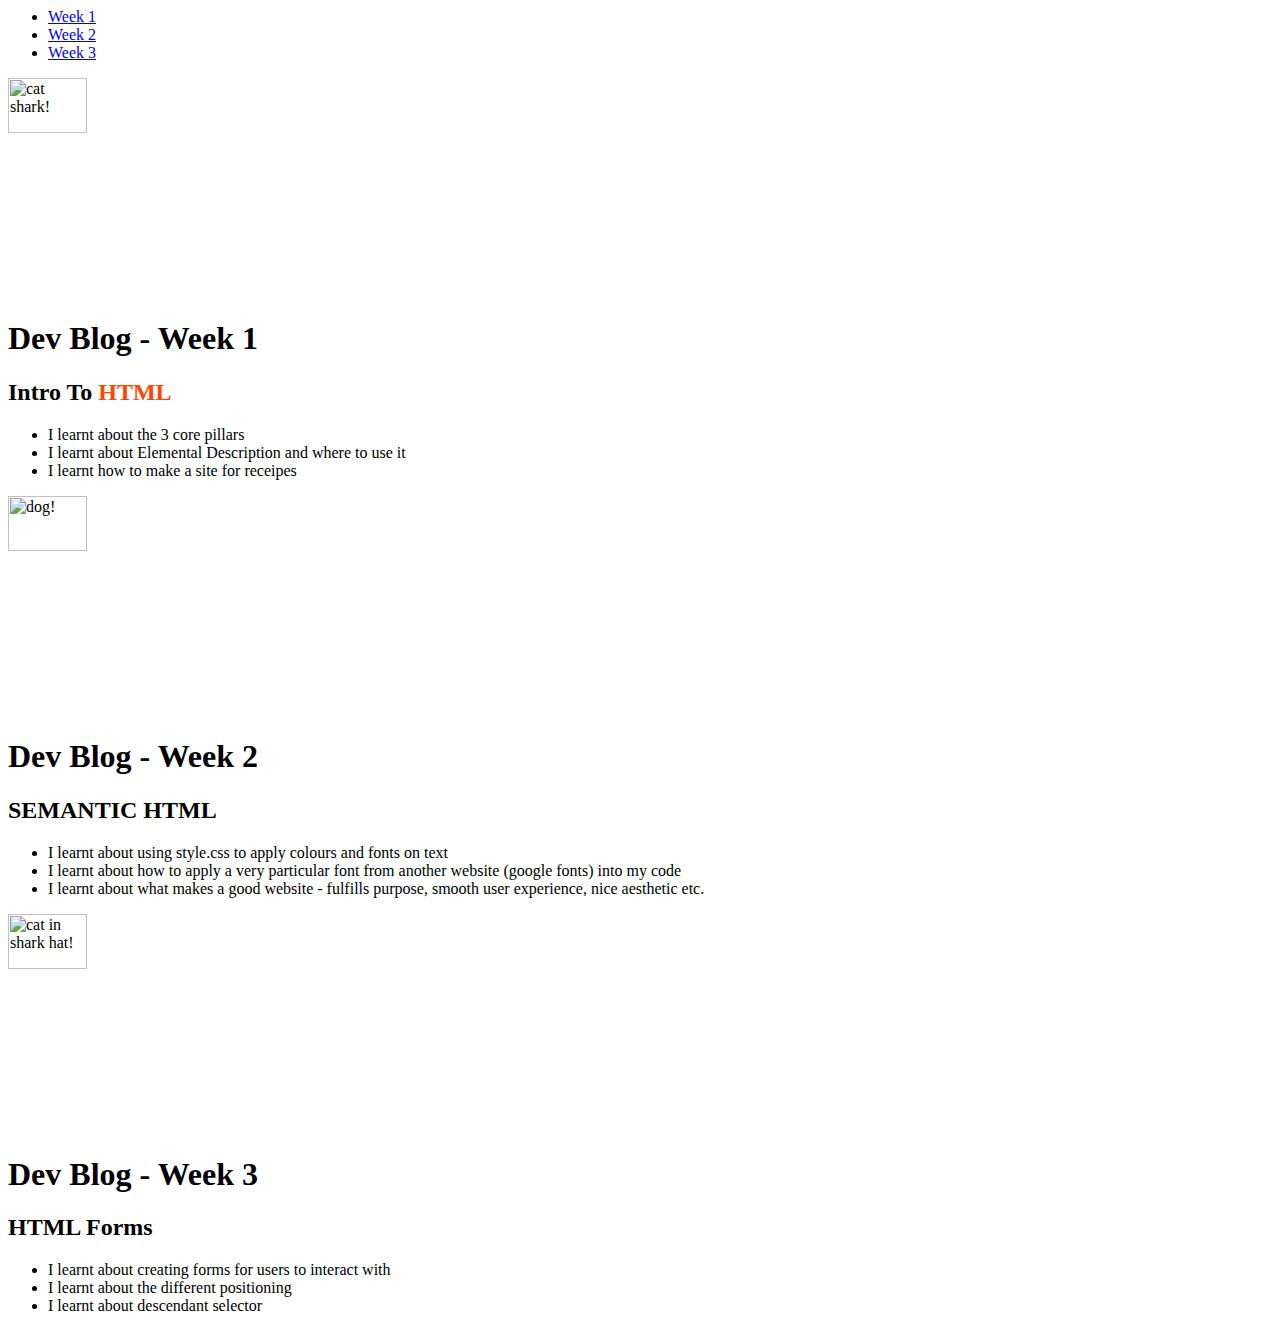
==== web-dev-blog.html @ b7060fbb "continued web dev blog" ====
<html>
    <head>
        <title>Web Dev Blog</title>
        <link rel="stylesheet"
href="style.css" type="text/css">
    </head>
    <body>
        <nav>
            <ul>
                <li><a href="#">Week 1</a></li>
                <li><a href="#">Week 2</a></li>
                <li><a href="#">Week 3</a></li>
            </ul>
        </nav>
        <img alt="cat shark!" width="25%" src="cat.jpg">
        <p></p>
        <h1>Dev Blog - Week 1</h1>
        <h2>Intro To <font color="orangered">HTML</font></font></h2>
            <ul>
                <li>I learnt about the 3 core pillars</li>
                <li>I learnt about Elemental Description and where to use it</li>
                <li>I learnt how to make a site for receipes</li>
            </ul>
            <img alt="dog!" width="25%" src="dog.jpg"
        <p></p>
        <h1>Dev Blog - Week 2</h1>
        <h2>SEMANTIC HTML</h2>
            <ul>
                <li>I learnt about using style.css to apply colours and fonts on text</li>
                <li>I learnt about how to apply a very particular font from another website (google fonts) into my code</li>
                <li>I learnt about what makes a good website - fulfills purpose, smooth user experience, nice aesthetic etc.</li>
            </ul>
            <img alt="cat in shark hat!" width="25%" src="sharky.jpg"
        <p></p>
        <h1>Dev Blog - Week 3</h1>
        <h2>HTML Forms</h2>
            <ul>
                <li>I learnt about creating forms for users to interact with</li>
                <li>I learnt about the different positioning</li>
                <li>I learnt about descendant selector </li>
            </ul>
        </body>
</html>
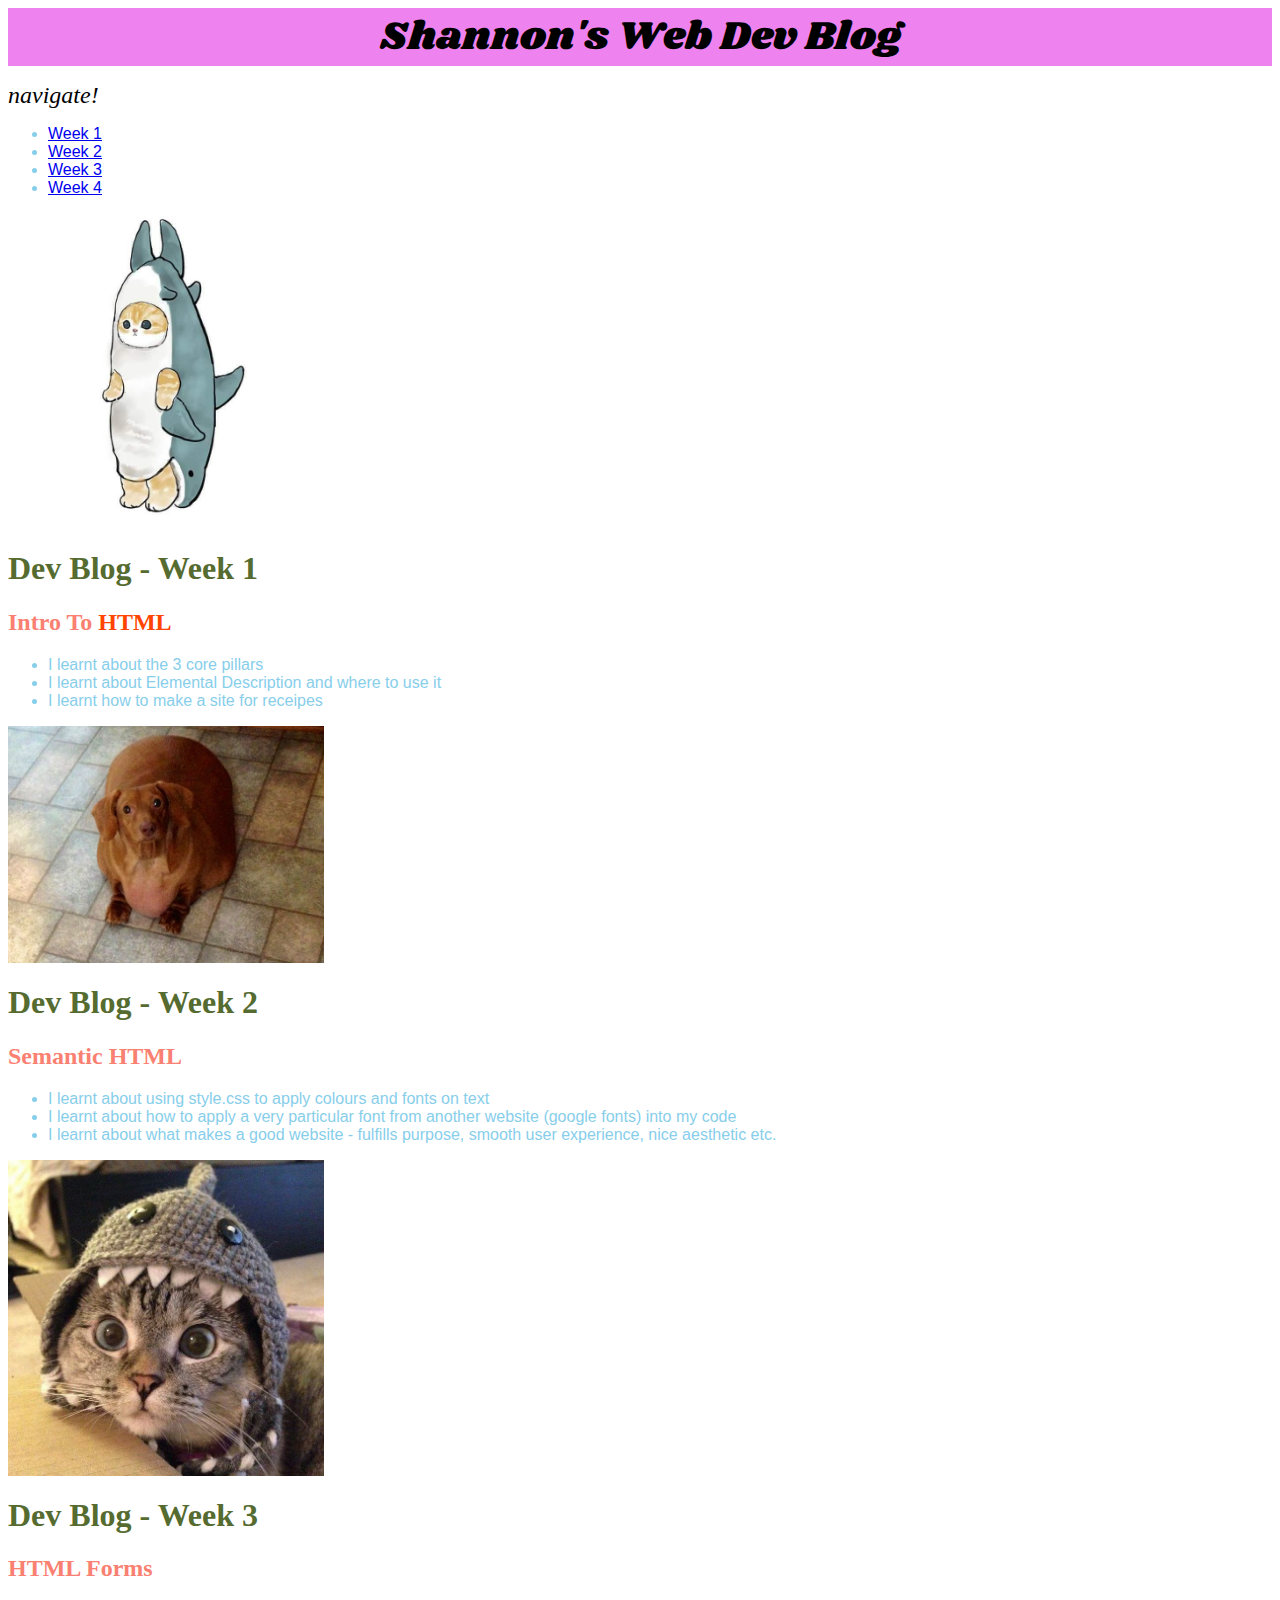
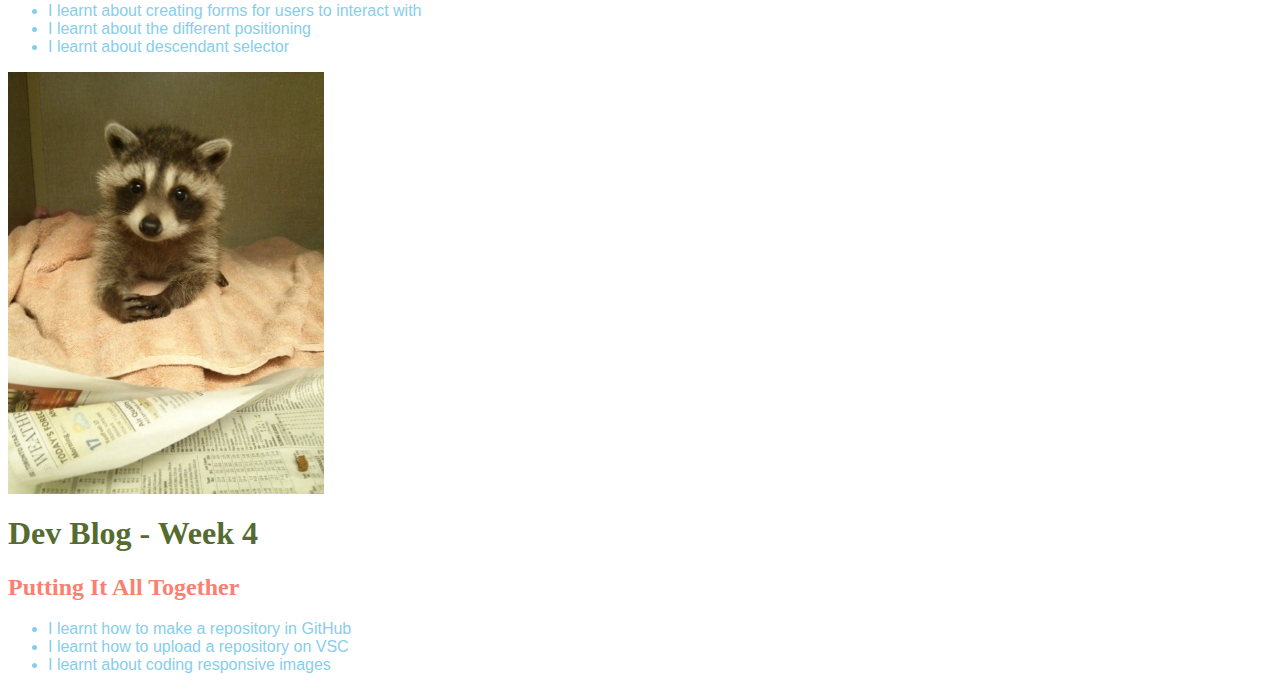
==== commit 7c59e0da: "week 4 update" ====
--- a/web-dev-blog.html
+++ b/web-dev-blog.html
@@ -1,20 +1,27 @@
 <html>
     <head>
+        <style>
+            @import url('https://fonts.googleapis.com/css2?family=Shrikhand&display=swap');
+        </style>            
         <title>Web Dev Blog</title>
         <link rel="stylesheet"
 href="style.css" type="text/css">
+        <header>Shannon's Web Dev Blog</header>
     </head>
+    <p></p>
     <body>
         <nav>
+            <font size="5%"><i>navigate!</i></font>
             <ul>
-                <li><a href="#">Week 1</a></li>
-                <li><a href="#">Week 2</a></li>
-                <li><a href="#">Week 3</a></li>
+                <li><a href="#1">Week 1</a></li>
+                <li><a href="#2">Week 2</a></li>
+                <li><a href="#3">Week 3</a></li>
+                <li><a href="#4">Week 4</a></li>
             </ul>
         </nav>
         <img alt="cat shark!" width="25%" src="cat.jpg">
         <p></p>
-        <h1>Dev Blog - Week 1</h1>
+        <h1 id="1">Dev Blog - Week 1</h1>
         <h2>Intro To <font color="orangered">HTML</font></font></h2>
             <ul>
                 <li>I learnt about the 3 core pillars</li>
@@ -23,8 +30,8 @@
             </ul>
             <img alt="dog!" width="25%" src="dog.jpg"
         <p></p>
-        <h1>Dev Blog - Week 2</h1>
-        <h2>SEMANTIC HTML</h2>
+        <h1 id="2">Dev Blog - Week 2</h1>
+        <h2>Semantic HTML</h2>
             <ul>
                 <li>I learnt about using style.css to apply colours and fonts on text</li>
                 <li>I learnt about how to apply a very particular font from another website (google fonts) into my code</li>
@@ -32,12 +39,23 @@
             </ul>
             <img alt="cat in shark hat!" width="25%" src="sharky.jpg"
         <p></p>
-        <h1>Dev Blog - Week 3</h1>
+        <h1 id="3">Dev Blog - Week 3</h1>
         <h2>HTML Forms</h2>
             <ul>
                 <li>I learnt about creating forms for users to interact with</li>
                 <li>I learnt about the different positioning</li>
                 <li>I learnt about descendant selector </li>
             </ul>
+            <img alt="racoon" width="25%" src="racoon.jpg"
+        <p></p>
+        <h1 id="4">Dev Blog - Week 4</h1>
+        <h2>Putting It All Together</h2>
+            <ul>
+                <li>I learnt how to make a repository in GitHub</li>
+                <li>I learnt how to upload a repository on VSC</li>
+                <li>I learnt about coding responsive images</li>
+            </ul>
+        
+
         </body>
 </html>--- a/style.css
+++ b/style.css
@@ -0,0 +1,22 @@
+header{
+    background: violet;
+    font-family: 'Shrikhand', serif;
+    font-size: 250%;
+    text-align: center;
+
+}
+h1{
+    color:darkolivegreen;
+    font-family: 'Abril Fatface', serif;
+}
+h3{
+    color:black;
+}
+h2{
+    color:salmon;
+    font-family: 'Playfair Display', serif;
+}
+ul{
+    color:skyblue;
+    font-family: 'Work Sans', sans-serif;
+}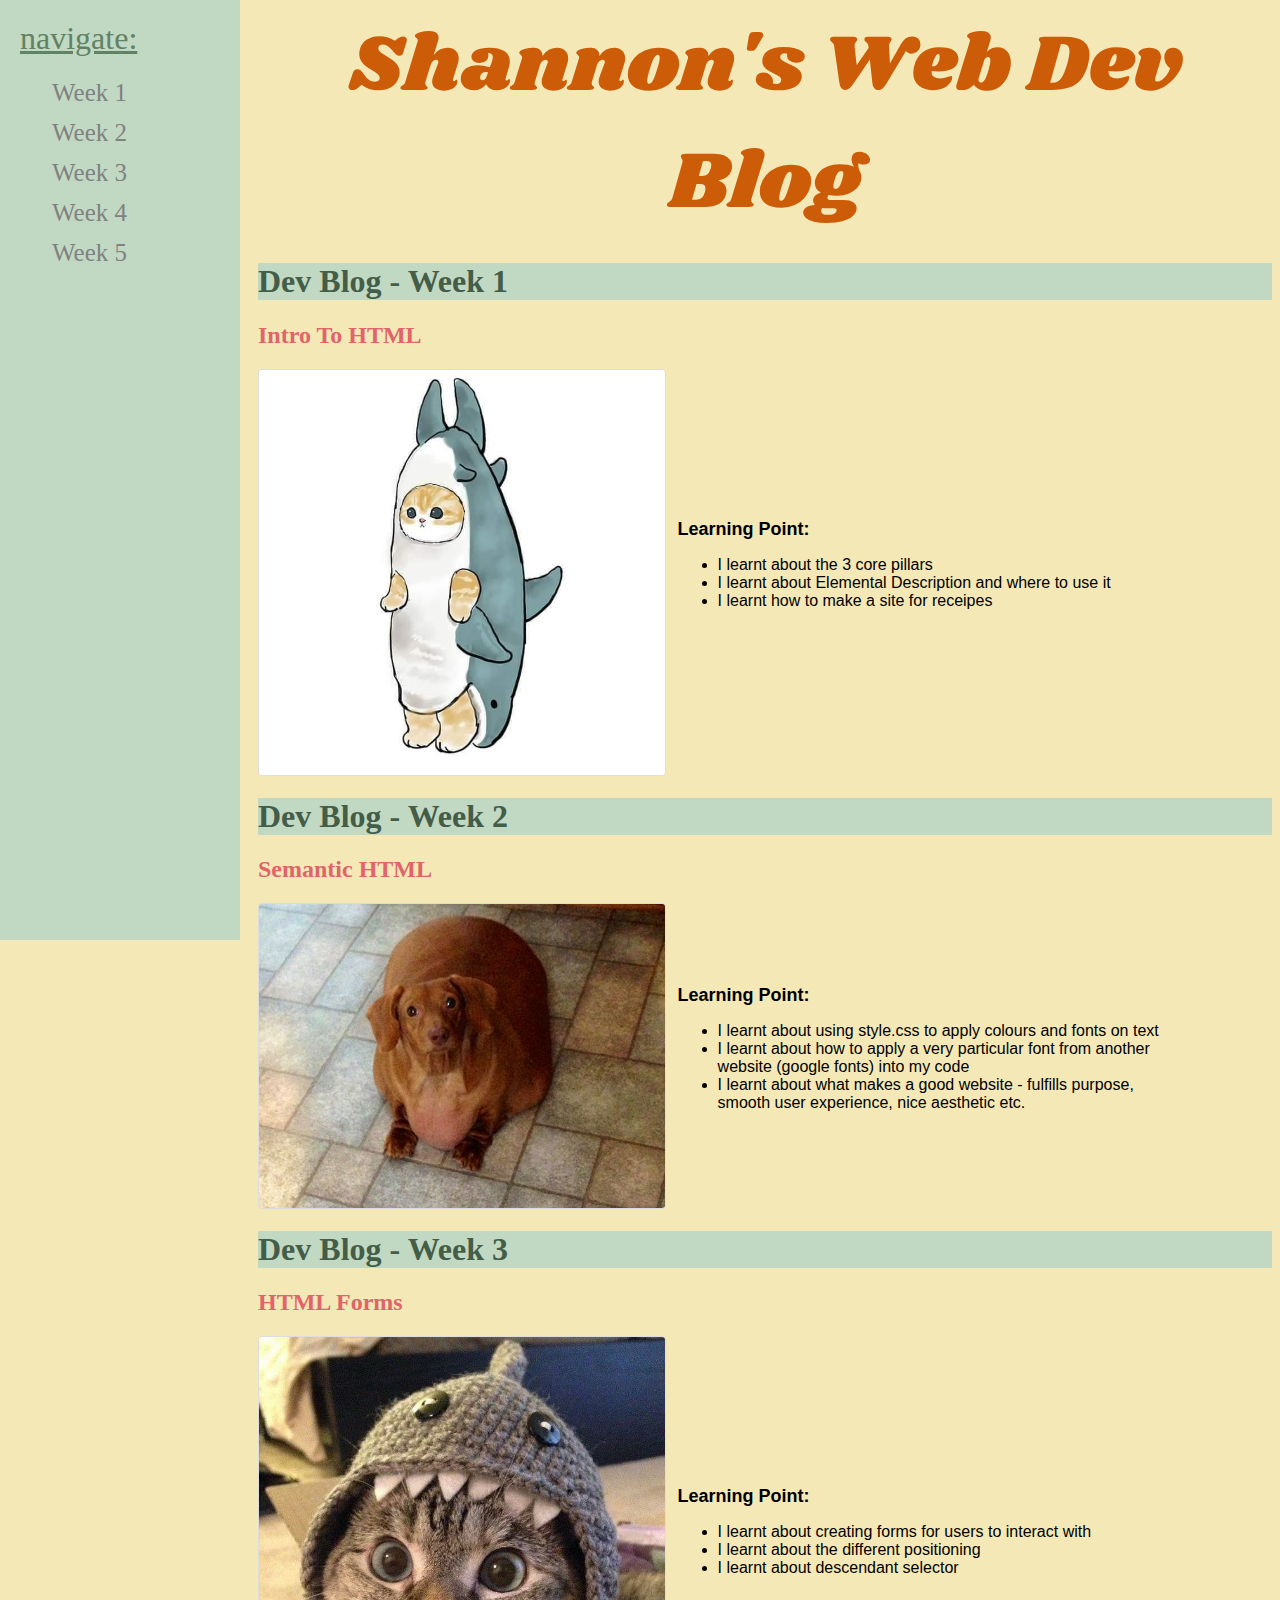
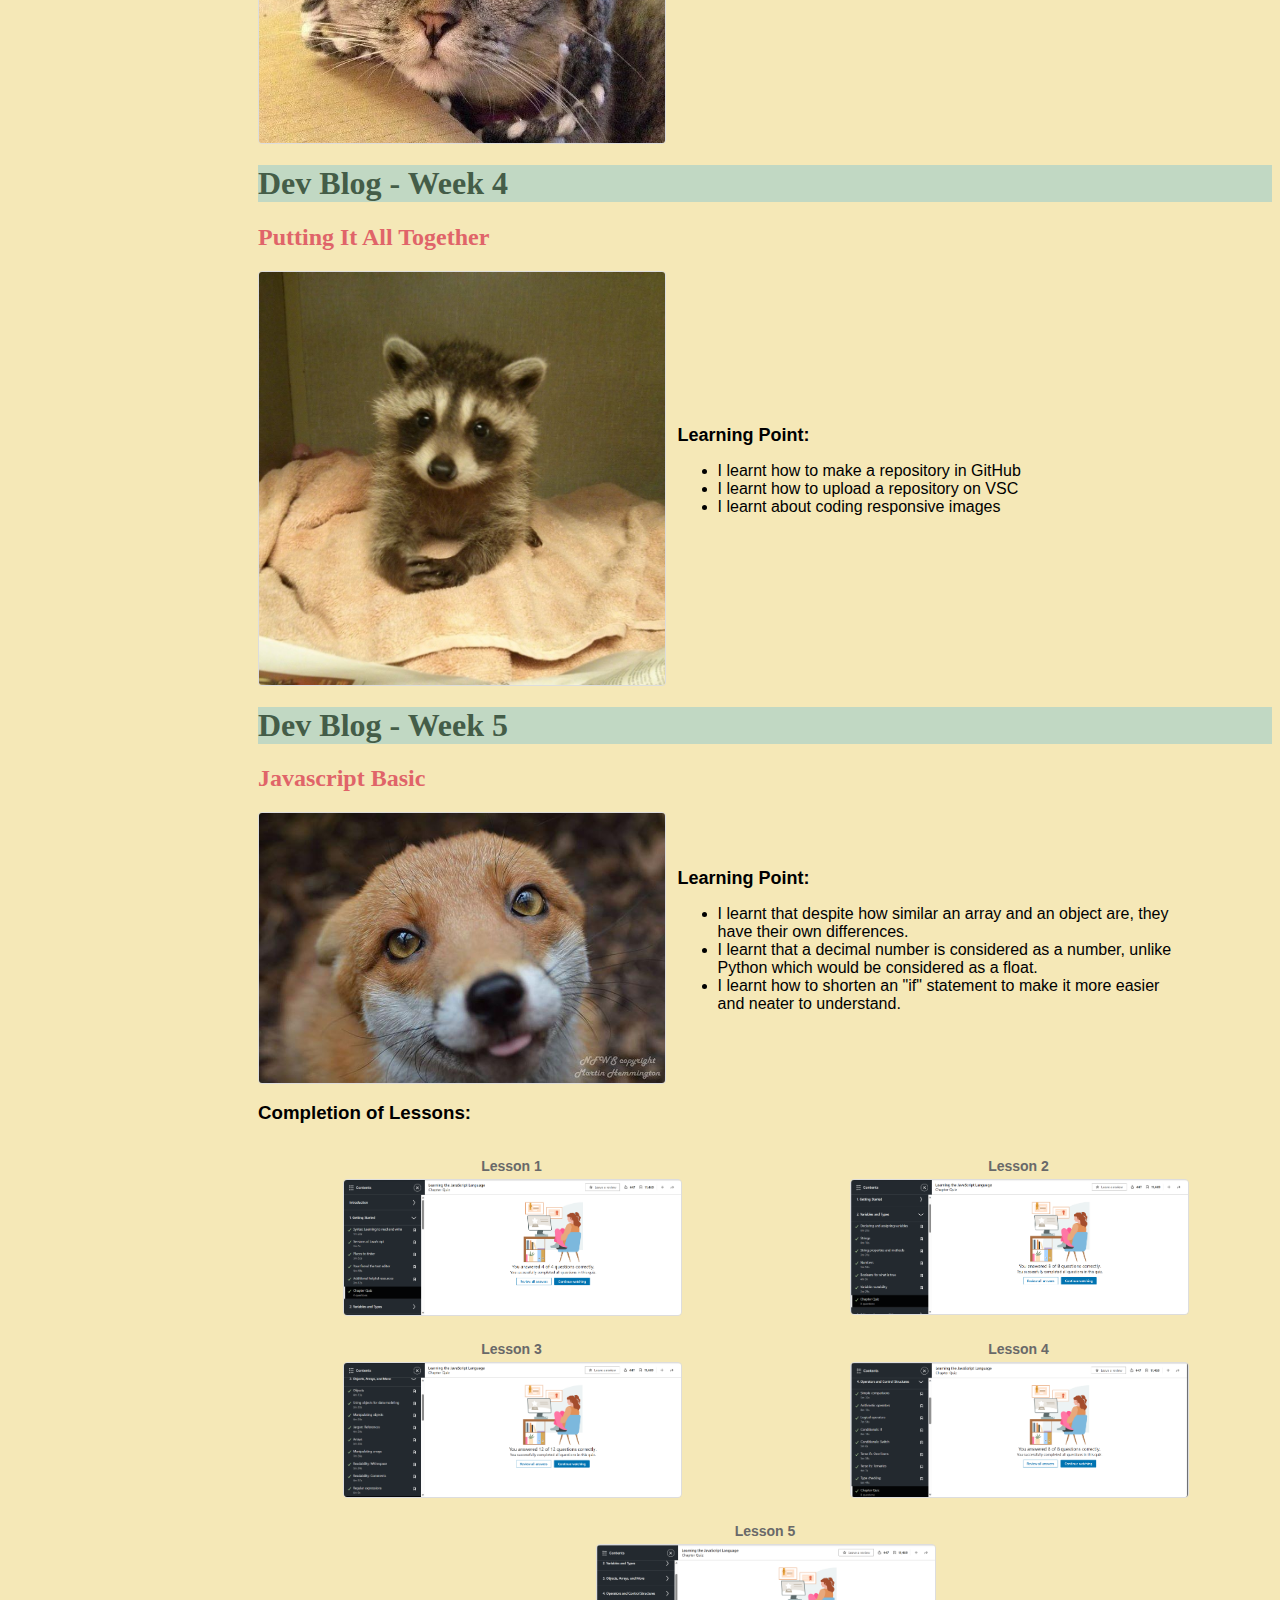
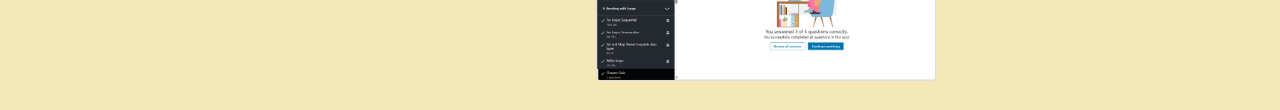
==== commit b6dd5587: "Week 5 Update" ====
--- a/web-dev-blog.html
+++ b/web-dev-blog.html
@@ -6,56 +6,129 @@
         <title>Web Dev Blog</title>
         <link rel="stylesheet"
 href="style.css" type="text/css">
-        <header>Shannon's Web Dev Blog</header>
+        
     </head>
-    <p></p>
+    <p></p> 
     <body>
-        <nav>
-            <font size="5%"><i>navigate!</i></font>
-            <ul>
-                <li><a href="#1">Week 1</a></li>
-                <li><a href="#2">Week 2</a></li>
-                <li><a href="#3">Week 3</a></li>
-                <li><a href="#4">Week 4</a></li>
-            </ul>
+        <nav class="sidenav">
+            <font size="6px" color="#618264"><u>navigate:</u></font>
+            <p></p>
+                <a href="#1">Week 1</a>
+                <a href="#2">Week 2</a>
+                <a href="#3">Week 3</a>
+                <a href="#4">Week 4</a>
+                <a href="#5">Week 5</a>
         </nav>
-        <img alt="cat shark!" width="25%" src="cat.jpg">
-        <p></p>
-        <h1 id="1">Dev Blog - Week 1</h1>
-        <h2>Intro To <font color="orangered">HTML</font></font></h2>
-            <ul>
-                <li>I learnt about the 3 core pillars</li>
-                <li>I learnt about Elemental Description and where to use it</li>
-                <li>I learnt how to make a site for receipes</li>
-            </ul>
-            <img alt="dog!" width="25%" src="dog.jpg"
-        <p></p>
-        <h1 id="2">Dev Blog - Week 2</h1>
-        <h2>Semantic HTML</h2>
-            <ul>
-                <li>I learnt about using style.css to apply colours and fonts on text</li>
-                <li>I learnt about how to apply a very particular font from another website (google fonts) into my code</li>
-                <li>I learnt about what makes a good website - fulfills purpose, smooth user experience, nice aesthetic etc.</li>
-            </ul>
-            <img alt="cat in shark hat!" width="25%" src="sharky.jpg"
-        <p></p>
-        <h1 id="3">Dev Blog - Week 3</h1>
-        <h2>HTML Forms</h2>
-            <ul>
-                <li>I learnt about creating forms for users to interact with</li>
-                <li>I learnt about the different positioning</li>
-                <li>I learnt about descendant selector </li>
-            </ul>
-            <img alt="racoon" width="25%" src="racoon.jpg"
-        <p></p>
-        <h1 id="4">Dev Blog - Week 4</h1>
-        <h2>Putting It All Together</h2>
-            <ul>
-                <li>I learnt how to make a repository in GitHub</li>
-                <li>I learnt how to upload a repository on VSC</li>
-                <li>I learnt about coding responsive images</li>
-            </ul>
-        
+        <div class="main">
+            <header>Shannon's Web Dev Blog</header>
+            
+            <p></p>
+            <div id="1">
+                <h1>Dev Blog - Week 1</h1>
+                <h2>Intro To HTML</h2>
+                <div class="container">
+                    <img alt="cat shark!" width="25%" src="cat.jpg">
+                    <div class="content">
+                        <label><font size="4px"><b>Learning Point:</b></font></label>
+                        <ul>
+                            <li>I learnt about the 3 core pillars</li>
+                            <li>I learnt about Elemental Description and where to use it</li>
+                            <li>I learnt how to make a site for receipes</li>
+                        </ul>
+                    </div>
+                </div>
+            </div>
+                
+            <p></p>
+            <div id="2">
+                <h1>Dev Blog - Week 2</h1>
+                <h2>Semantic HTML</h2>
+                <div class="container">
+                    <img alt="dog!" width="25%" src="dog.jpg">
+                    <div class="content">
+                        <label><font size="4px"><b>Learning Point:</b></font></label>
+                        <ul>
+                            <li>I learnt about using style.css to apply colours and fonts on text</li>
+                            <li>I learnt about how to apply a very particular font from another website (google fonts) into my code</li>
+                            <li>I learnt about what makes a good website - fulfills purpose, smooth user experience, nice aesthetic etc.</li>
+                        </ul>
+                    </div>
+                </div>
+            </div>
+                
+            <p></p>
+            <div id="3">
+                <h1 >Dev Blog - Week 3</h1>
+                <h2>HTML Forms</h2>
+                <div class="container">
+                    <img alt="cat in shark hat!" width="25%" src="sharky.jpg">
+                    <div class="content">
+                        <label><font size="4px"><b>Learning Point:</b></font></label>
+                        <ul>
+                            <li>I learnt about creating forms for users to interact with</li>
+                            <li>I learnt about the different positioning</li>
+                            <li>I learnt about descendant selector </li>
+                        </ul>
+                    </div>
+                </div>
+            </div>
+               
+            <p></p> 
+            <div id="4">
+                <h1 >Dev Blog - Week 4</h1>
+                <h2>Putting It All Together</h2> 
+                <div class="container">
+                    <img alt="racoon" width="25%" src="racoon.jpg">
+                    <div class="content">
+                        <label><font size="4px"><b>Learning Point:</b></font></label>
+                        <ul>
+                            <li>I learnt how to make a repository in GitHub</li>
+                            <li>I learnt how to upload a repository on VSC</li>
+                            <li>I learnt about coding responsive images</li>
+                        </ul>
+                    </div>
+                </div>
+            </div>
 
-        </body>
+            <p></p>
+            <div id="5">
+                <h1 >Dev Blog - Week 5</h1>
+                <h2>Javascript Basic</h2>
+                <div class="container">
+                    <img alt="fox" width="25%" src="fox.jpg">
+                    <div class="content">
+                        <label><font size="4px"><b>Learning Point:</b></font></label>
+                        <ul>
+                            <li>I learnt that despite how similar an array and an object are, they have their own differences.</li>
+                            <li>I learnt that a decimal number is considered as a number, unlike Python which would be considered as a float.</li>
+                            <li>I learnt how to shorten an "if" statement to make it more easier and neater to understand.</li>
+                        </ul>
+                    </div>  
+                </div>  
+                <h3>Completion of Lessons:<h3>
+                <div class="checkpt">
+                    <div class="lesson">
+                        <h4>Lesson 1</h4>
+                        <img alt="lesson 1" width="40%" src="java_l1.jpg">
+                    </div>
+                    <div class="lesson">
+                        <h4>Lesson 2</h4>
+                        <img alt="lesson 2" width="40%" src="java_l2.jpg">
+                    </div>
+                    <div class="lesson">
+                        <h4>Lesson 3</h4>
+                        <img alt="lesson 3" width="40%" src="java_l3.jpg">
+                    </div>
+                    <div class="lesson">
+                        <h4>Lesson 4</h4>
+                        <img alt="lesson 4" width="40%" src="java_l4.jpg">
+                    </div>
+                    <div class="lesson">
+                        <h4>Lesson 5</h4>
+                        <img alt="lesson 5" width="40%" src="java_l5.jpg">
+                    </div>
+                </div>   
+            </div>
+        </div>
+    </body>
 </html>--- a/style.css
+++ b/style.css
@@ -1,22 +1,119 @@
 header{
-    background: violet;
+    color: #CD5C08;
     font-family: 'Shrikhand', serif;
-    font-size: 250%;
+    font-size: 80px;
     text-align: center;
+}
 
-}
 h1{
-    color:darkolivegreen;
+    color:#445D48;
+    background-color: #C1D8C3;
     font-family: 'Abril Fatface', serif;
 }
+
 h3{
     color:black;
+    font-family: 'Work Sans', sans-serif;
 }
+
 h2{
-    color:salmon;
+    color:#E06469;
     font-family: 'Playfair Display', serif;
 }
+
 ul{
-    color:skyblue;
+    color:black;
     font-family: 'Work Sans', sans-serif;
+}
+
+label{
+    font-family: 'Work Sans', sans-serif;
+}
+
+html{
+    background-color: #F5E8B7;
+}
+
+.sidenav {
+    height: 100%;
+    width: 200px;
+    position: fixed;
+    z-index: 1;
+    top: 0;
+    left: 0;
+    background-color: #C1D8C3;
+    overflow-x: hidden;
+    padding: 20px;
+    align-items: center;
+}
+
+.sidenav a {
+    padding: 6px 6px 6px 32px;
+    text-decoration: none;
+    font-size: 25px;
+    color: #818181;
+    display: block;
+}
+  
+.sidenav a:hover {
+    color: #6A9C89;
+}
+  
+.main {
+    margin-left: 250px; /* Same as the width of the sidenav */
+}
+  
+@media screen and (max-height: 450px) {
+    .sidenav {padding-top: 15px;}
+    .sidenav a {font-size: 18px;}
+    .content{flex: 1 80%;}
+}
+
+.content-container {
+    display: flex;
+    flex-wrap: wrap;
+    justify-content: flex-start;
+    align-items: flex-start;
+}
+
+.container {
+    display: flex;
+    width: 100%;
+}
+
+img {
+    width: 40%;
+    border: 1px solid #ddd;
+    border-radius: 4px;
+}
+
+.content {
+    flex-basis: 50%; /* Adjust as needed */
+    padding: 2px;
+    margin-left: 10px;
+    align-self: center;
+}
+
+.checkpt {
+    display: flex;
+    flex-wrap: wrap;
+    justify-content: space-around;
+    flex-direction: row;
+}
+
+.lesson {
+    text-align: center;
+    flex: 0 0 33.33%;
+    margin: 10px; 
+}
+
+.lesson img{
+    width: 100%;
+}
+
+h4 {
+    margin-top: 5px;
+    margin-bottom: 5px;
+    font-size: 14px;
+    color: dimgrey;
 }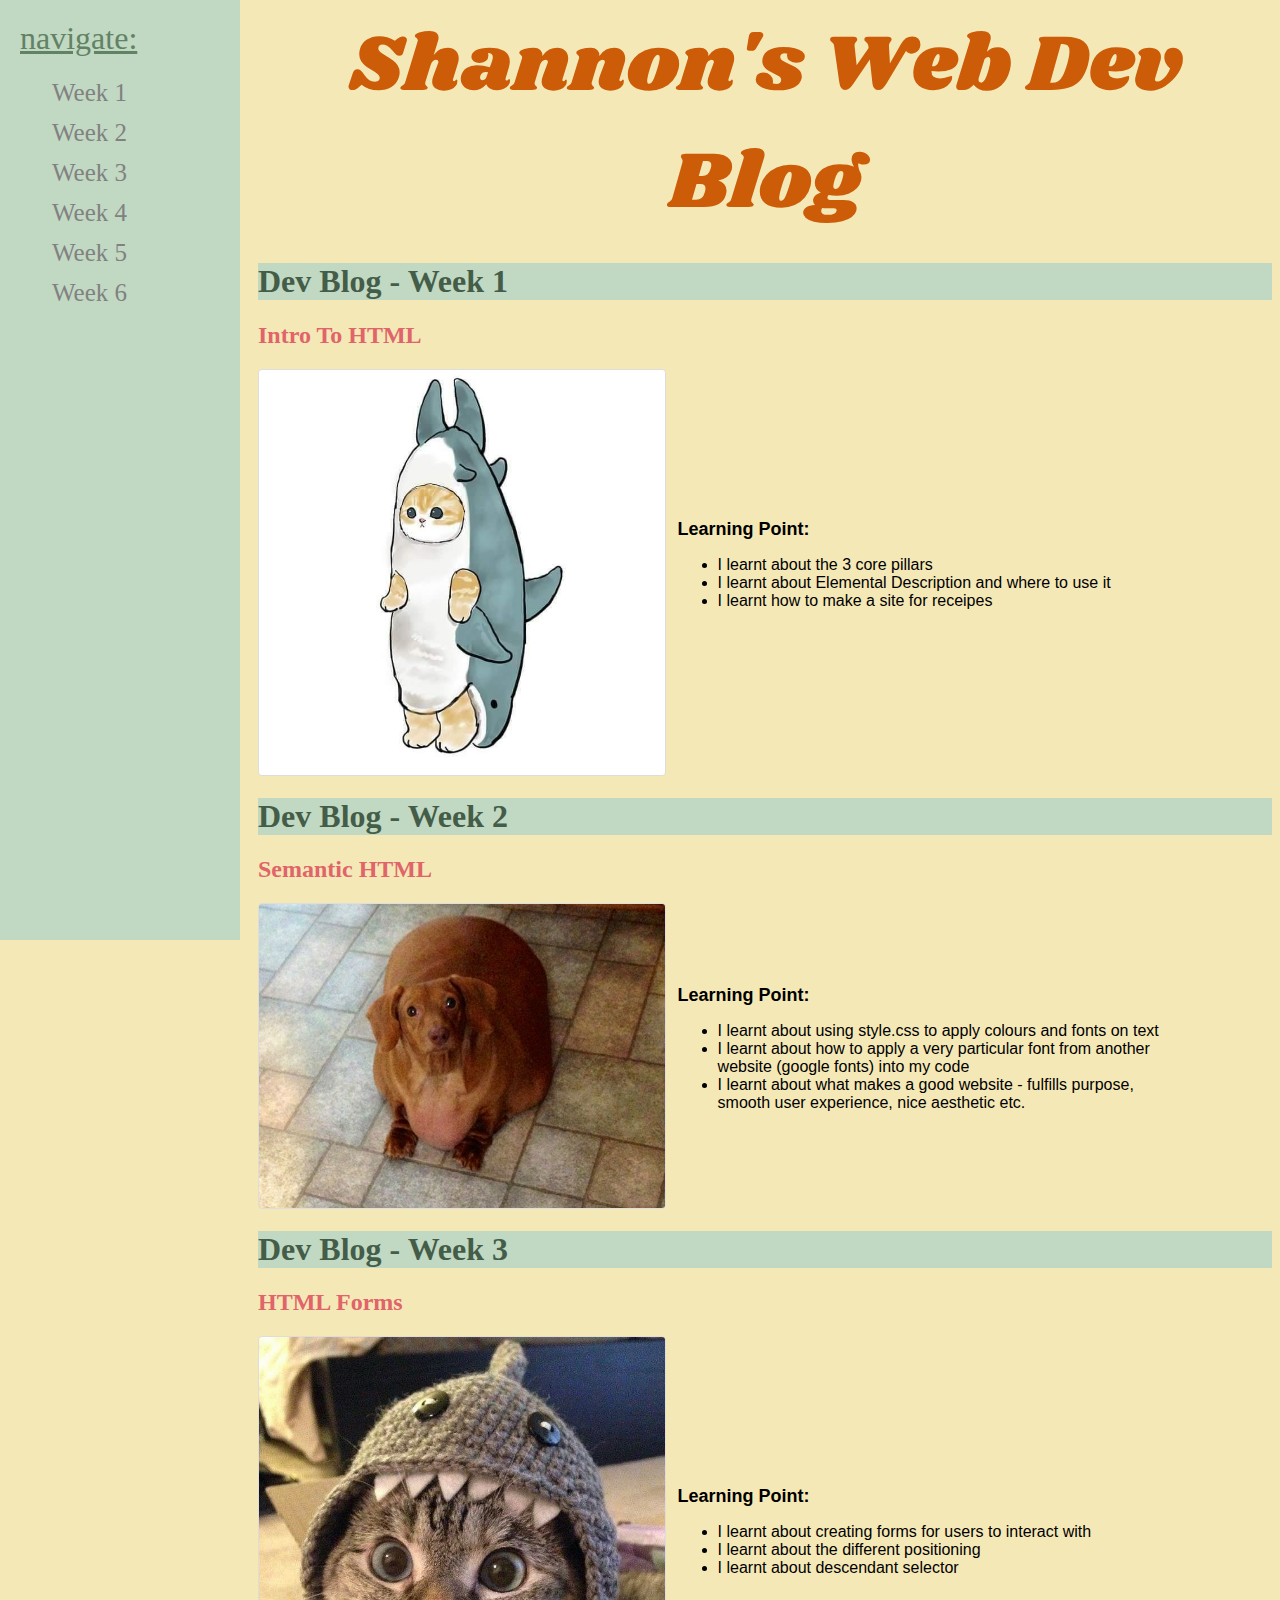
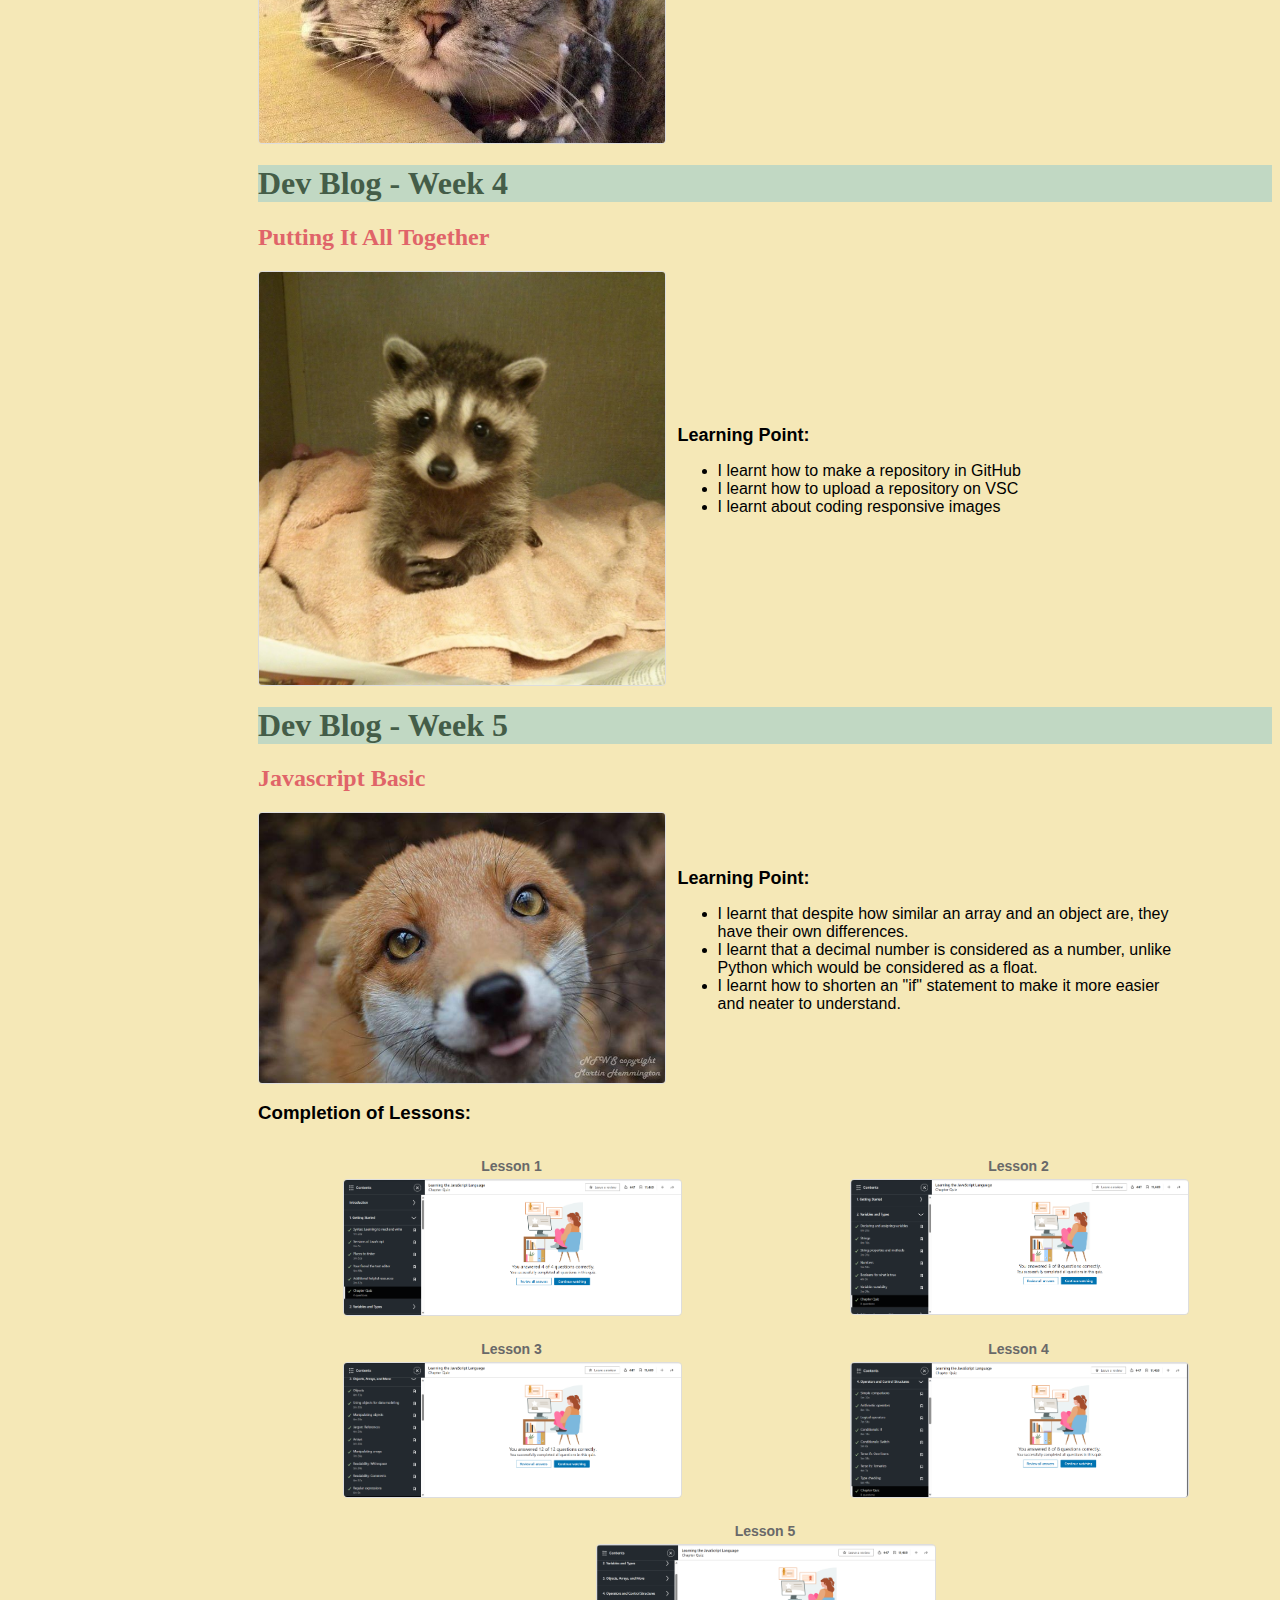
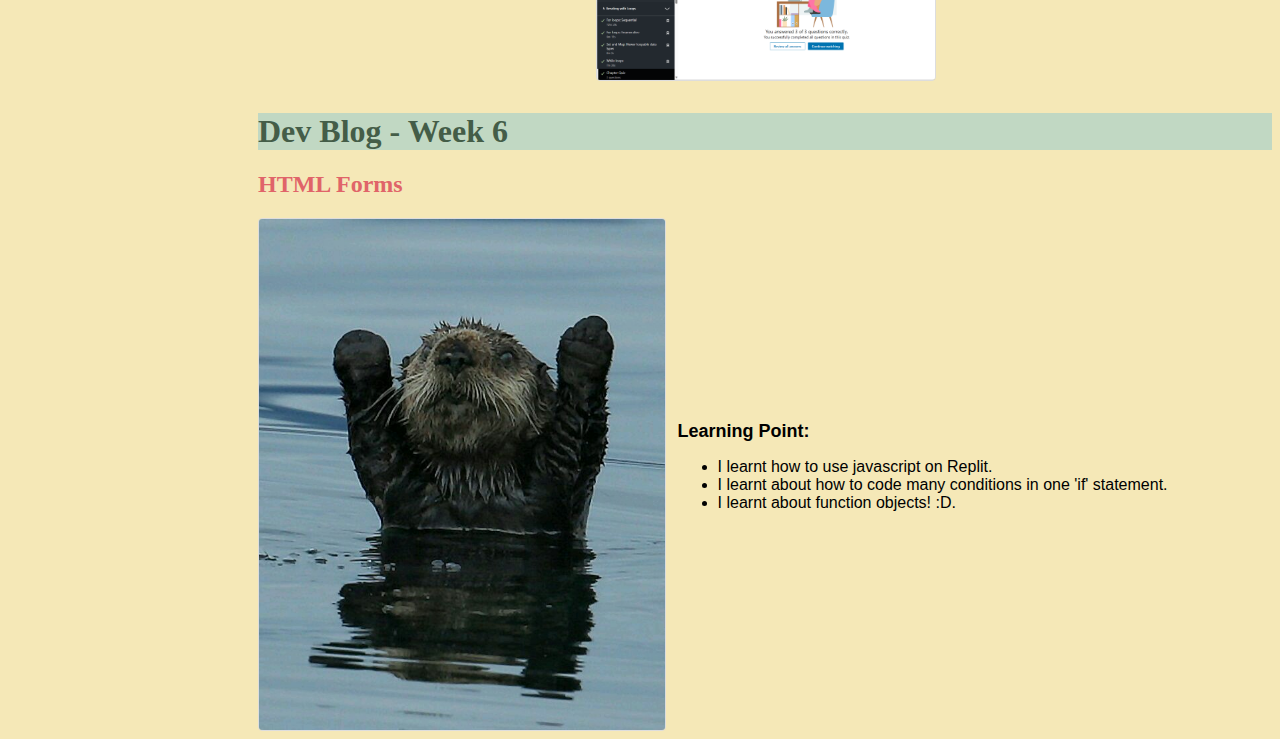
==== commit 33eb4737: "wk 06 update" ====
--- a/web-dev-blog.html
+++ b/web-dev-blog.html
@@ -18,6 +18,7 @@
                 <a href="#3">Week 3</a>
                 <a href="#4">Week 4</a>
                 <a href="#5">Week 5</a>
+                <a href="#6">Week 6</a>
         </nav>
         <div class="main">
             <header>Shannon's Web Dev Blog</header>
@@ -127,8 +128,24 @@
                         <h4>Lesson 5</h4>
                         <img alt="lesson 5" width="40%" src="java_l5.jpg">
                     </div>
-                </div>   
+                </div> 
             </div>
+                <p></p>
+            <div id="6">
+                <h1 >Dev Blog - Week 6</h1>
+                <h2>HTML Forms</h2>
+                <div class="container">
+                    <img alt="otter!" width="25%" src="otter.jpg">
+                    <div class="content">
+                        <label><font size="4px"><b>Learning Point:</b></font></label>
+                        <ul>
+                            <li>I learnt how to use javascript on Replit.</li>
+                            <li>I learnt about how to code many conditions in one 'if' statement.</li>
+                            <li>I learnt about function objects! :D. </li>
+                        </ul>
+                    </div>
+                </div>
+            </div>  
         </div>
     </body>
 </html>--- a/style.css
+++ b/style.css
@@ -60,7 +60,7 @@
 }
   
 .main {
-    margin-left: 250px; /* Same as the width of the sidenav */
+    margin-left: 250px; 
 }
   
 @media screen and (max-height: 450px) {
@@ -88,7 +88,7 @@
 }
 
 .content {
-    flex-basis: 50%; /* Adjust as needed */
+    flex-basis: 50%; 
     padding: 2px;
     margin-left: 10px;
     align-self: center;
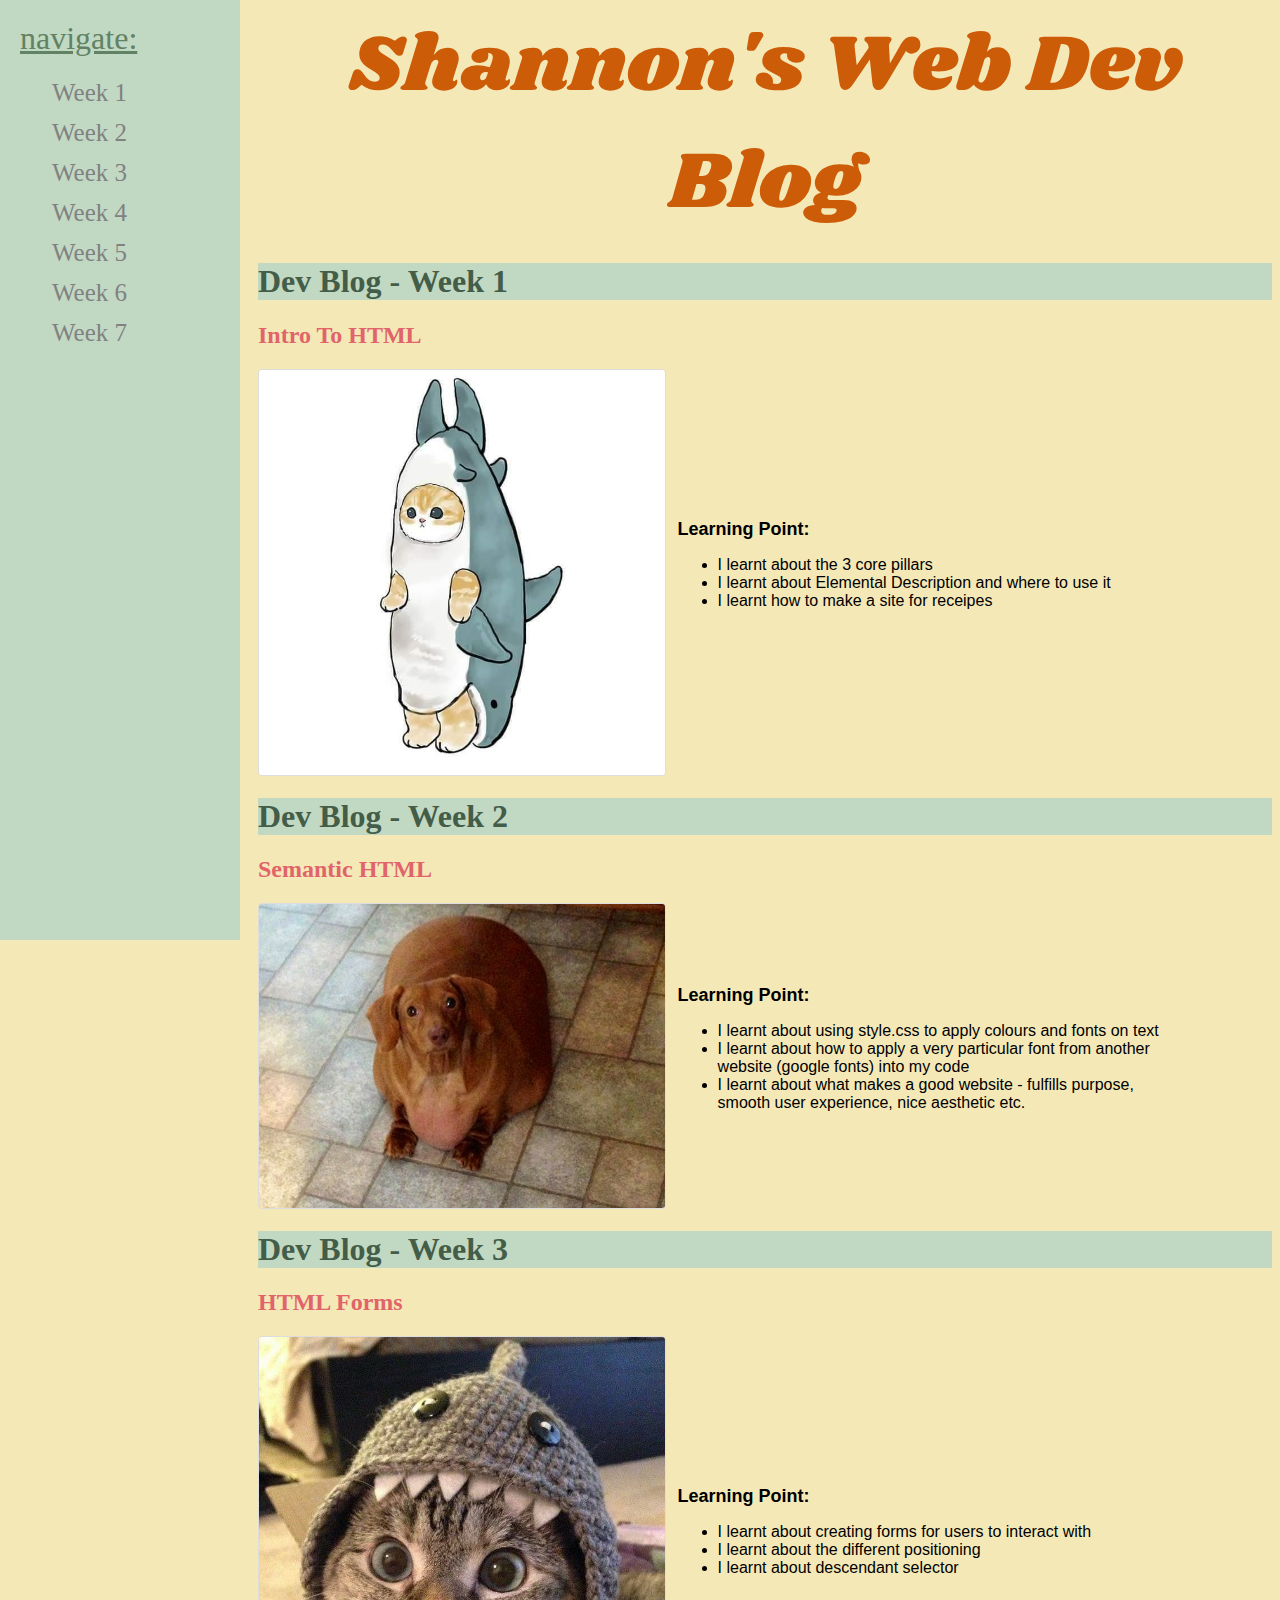
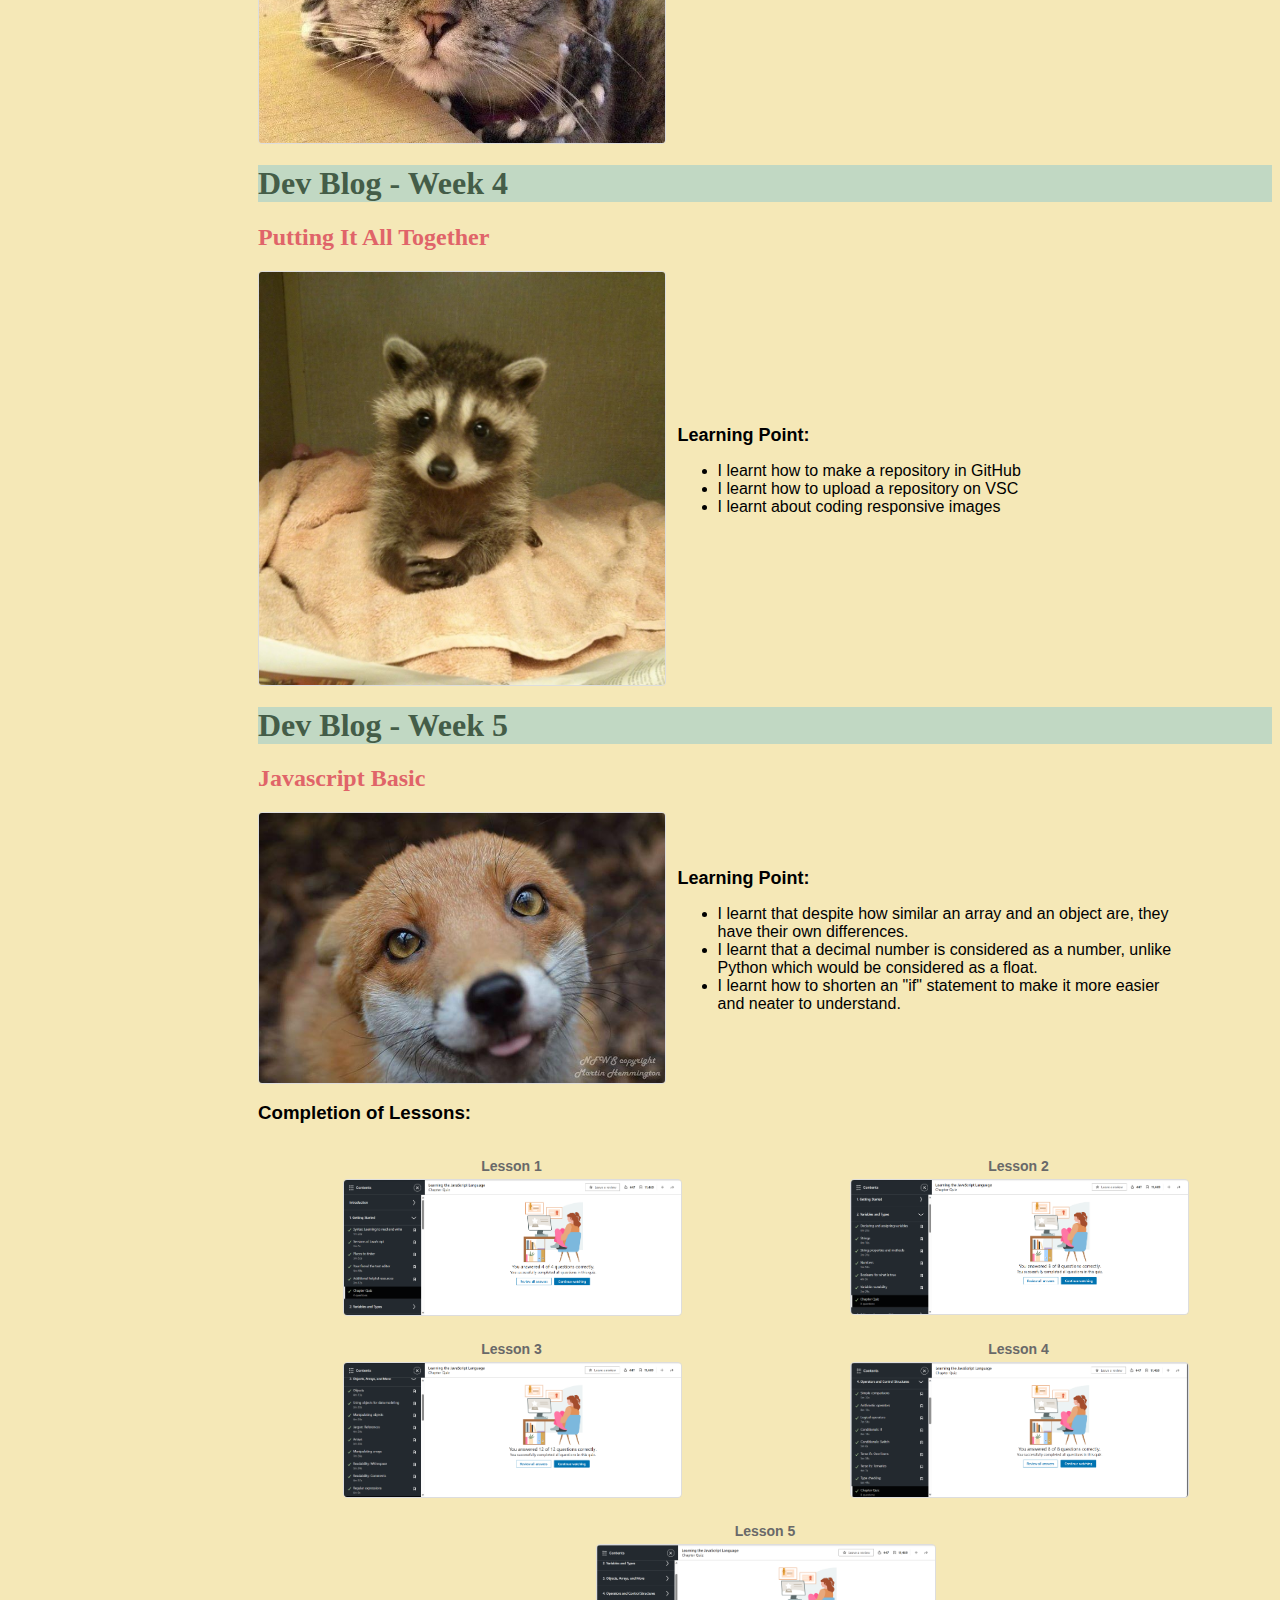
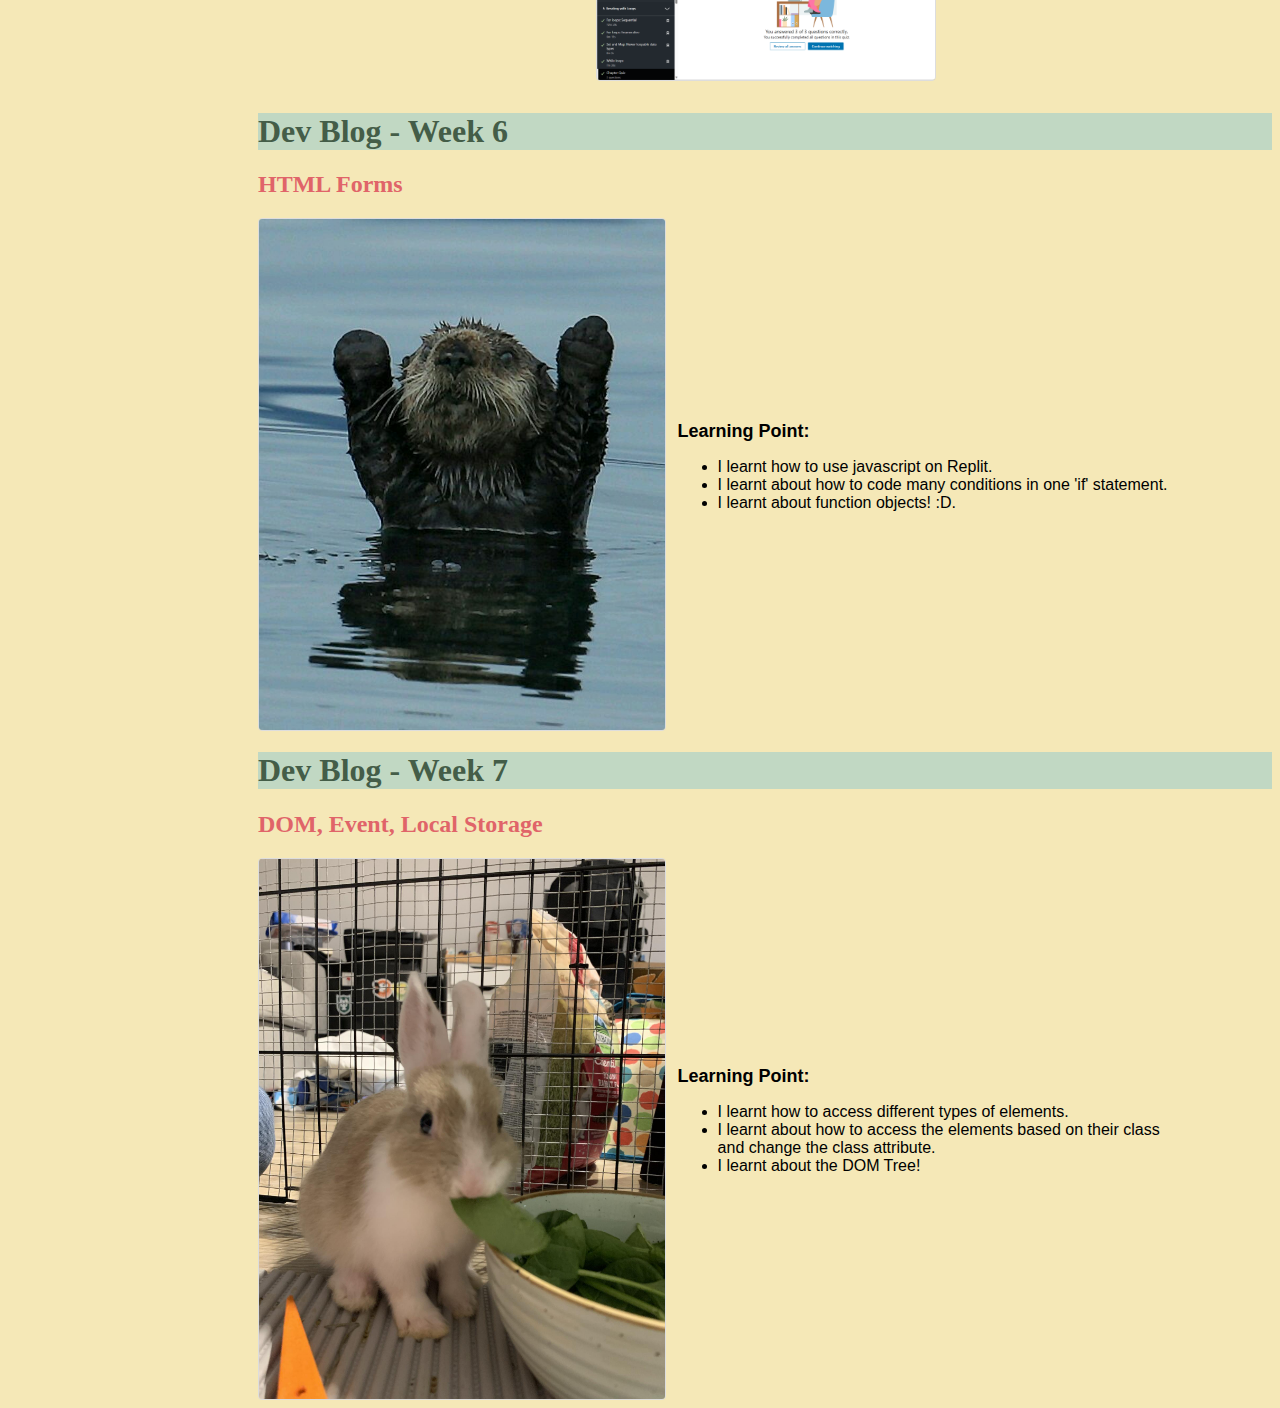
==== commit 159ea26c: "wk 07" ====
--- a/web-dev-blog.html
+++ b/web-dev-blog.html
@@ -19,6 +19,7 @@
                 <a href="#4">Week 4</a>
                 <a href="#5">Week 5</a>
                 <a href="#6">Week 6</a>
+                <a href="#6">Week 7</a>
         </nav>
         <div class="main">
             <header>Shannon's Web Dev Blog</header>
@@ -130,7 +131,8 @@
                     </div>
                 </div> 
             </div>
-                <p></p>
+
+            <p></p>
             <div id="6">
                 <h1 >Dev Blog - Week 6</h1>
                 <h2>HTML Forms</h2>
@@ -145,7 +147,24 @@
                         </ul>
                     </div>
                 </div>
-            </div>  
+            </div> 
+
+            <p></p>
+            <div id="7">
+                <h1>Dev Blog - Week 7</h1>
+                <h2>DOM, Event, Local Storage</h2>
+                <div class="container">
+                    <img alt="rabbit!" width="25%" src="rabbit.jpg">
+                    <div class="content">
+                        <label><font size="4px"><b>Learning Point:</b></font></label>
+                        <ul>
+                            <li>I learnt how to access different types of elements.</li>
+                            <li>I learnt about how to access the elements based on their class and change the class attribute.</li>
+                            <li>I learnt about the DOM Tree! </li>
+                        </ul>
+                    </div>
+                </div>
+            </div>
         </div>
     </body>
 </html>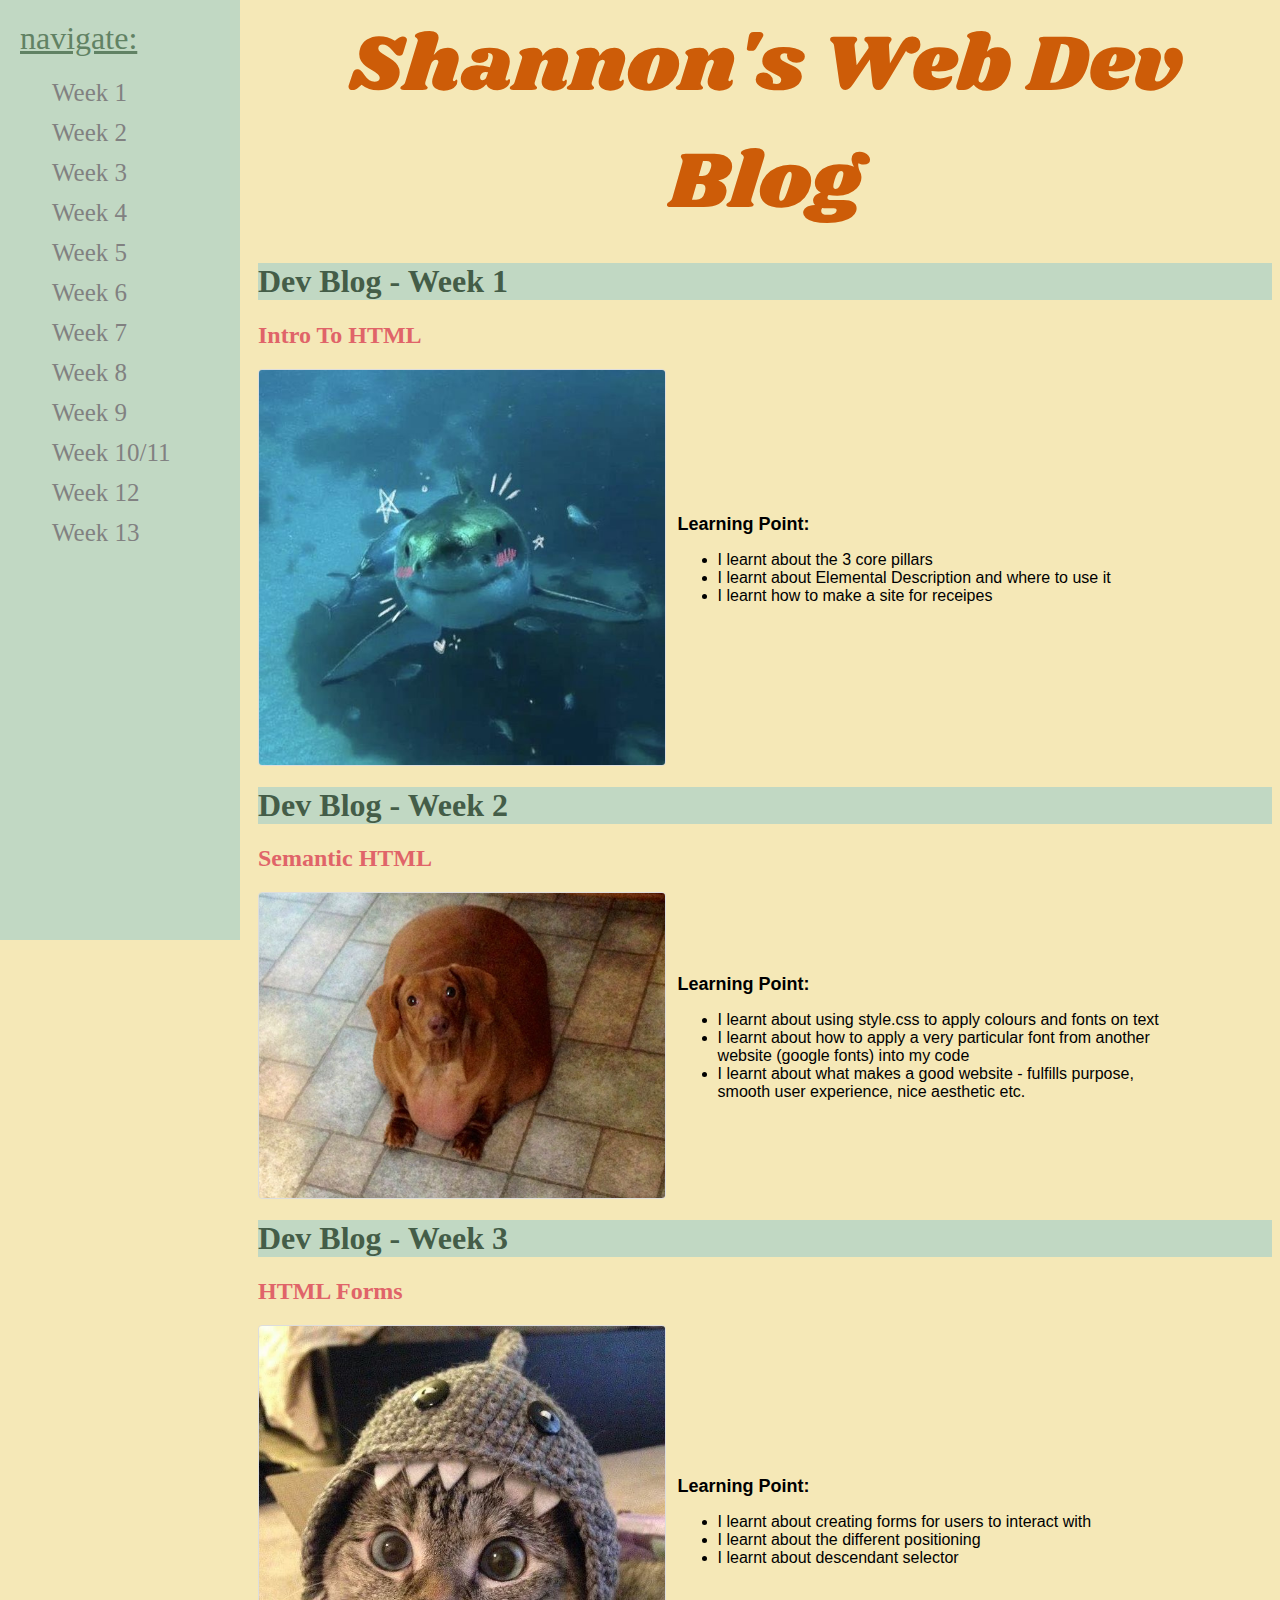
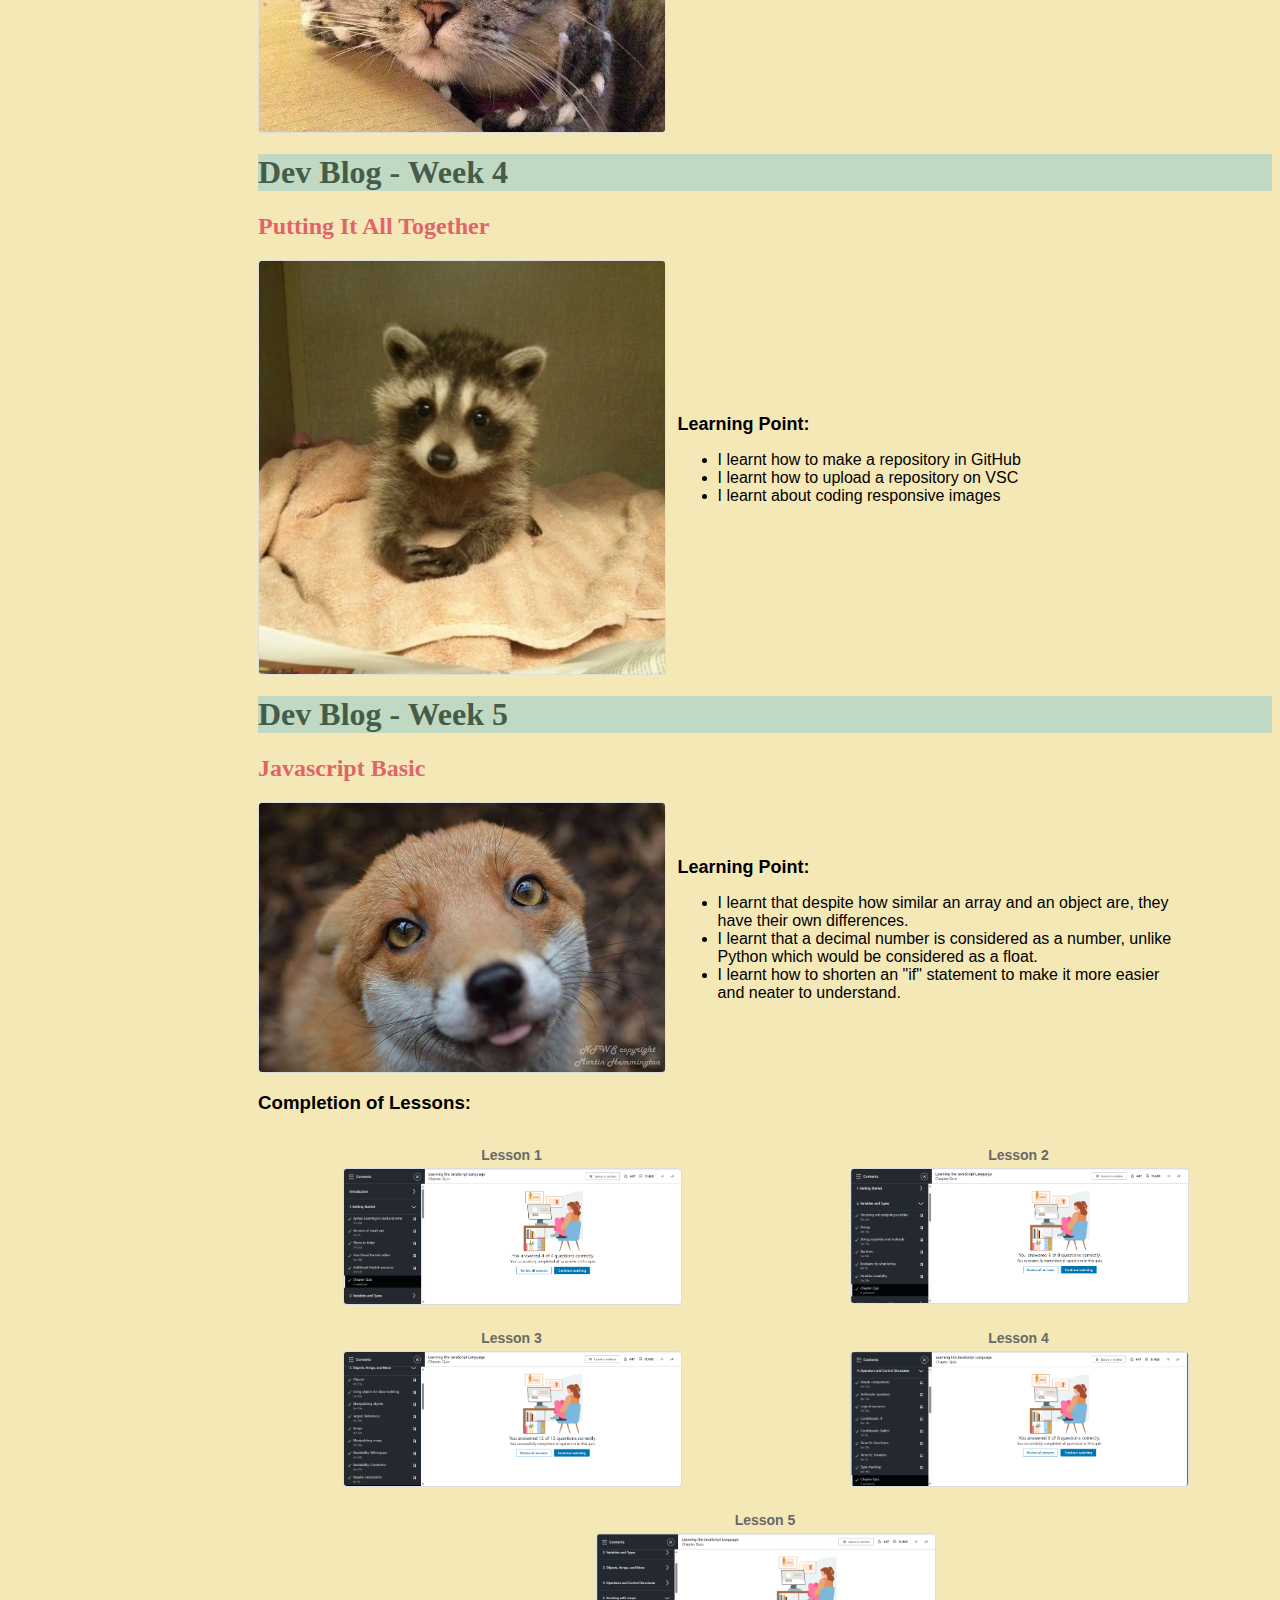
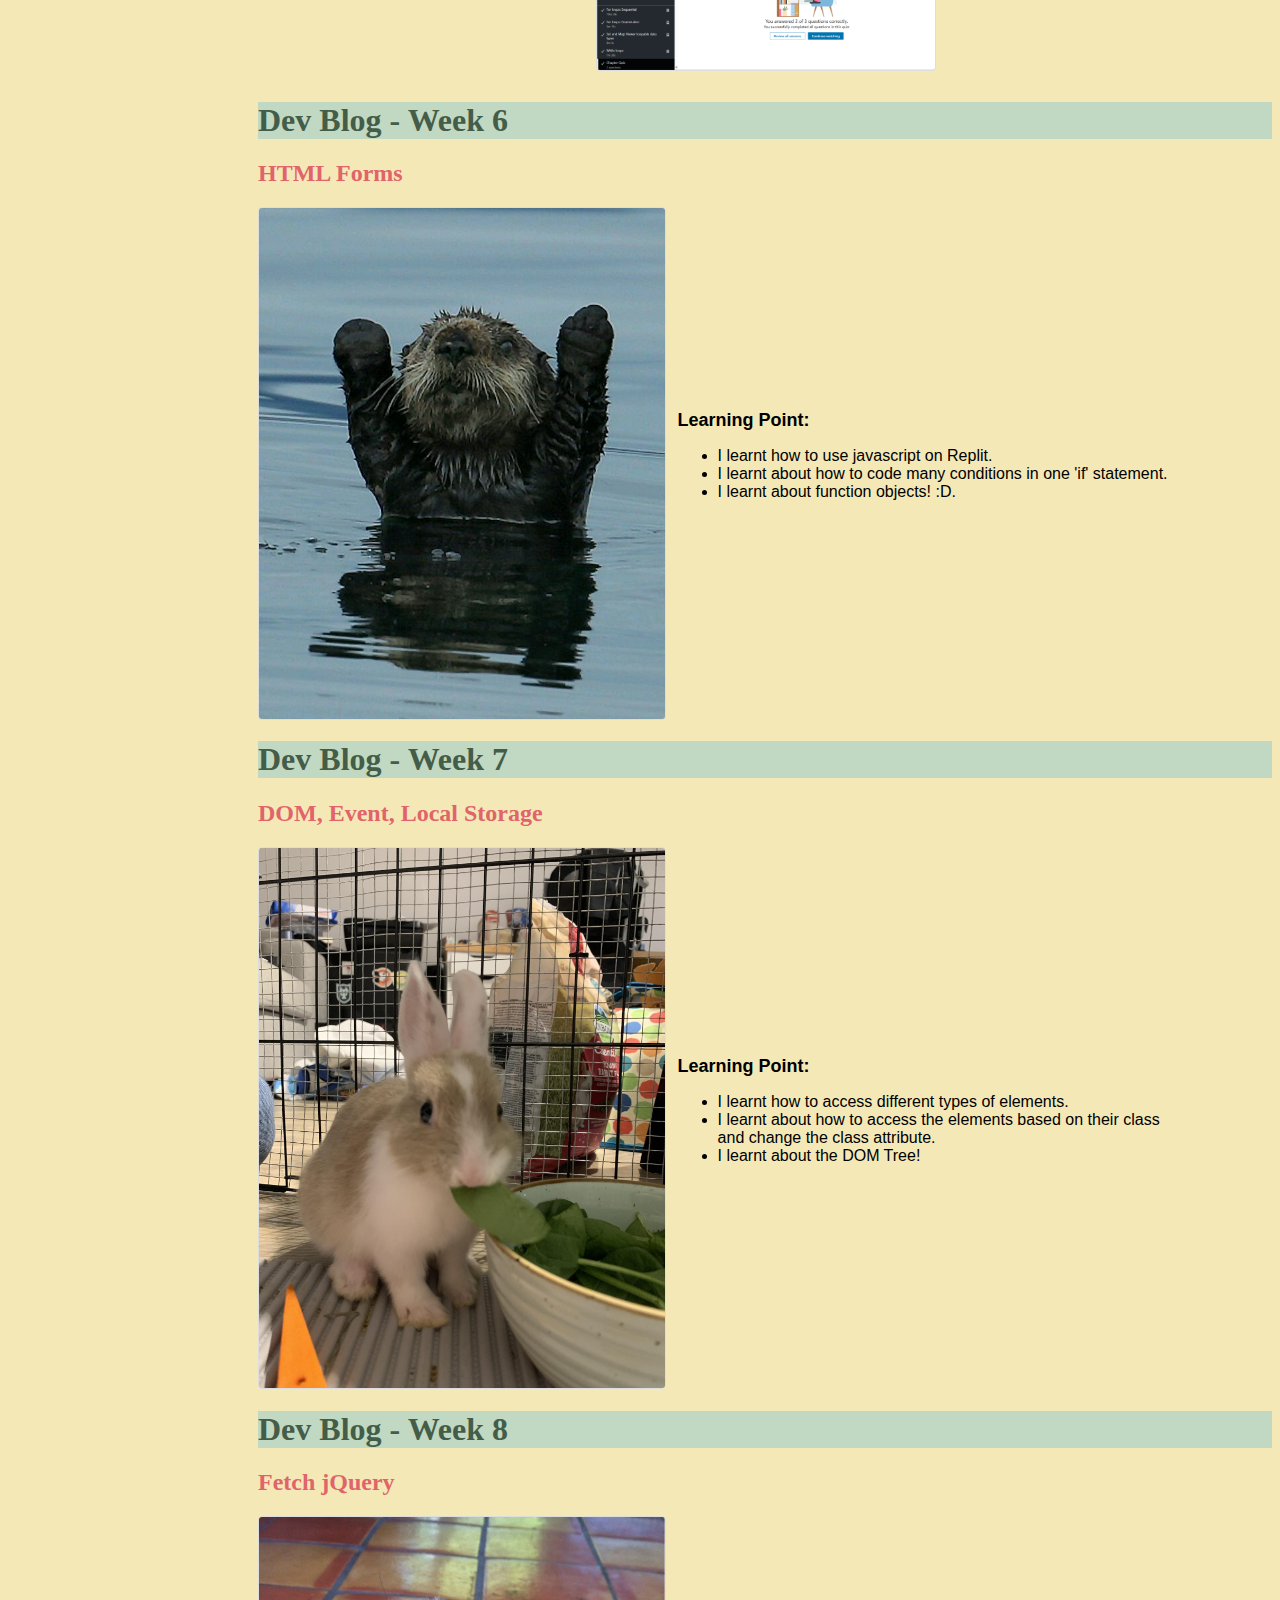
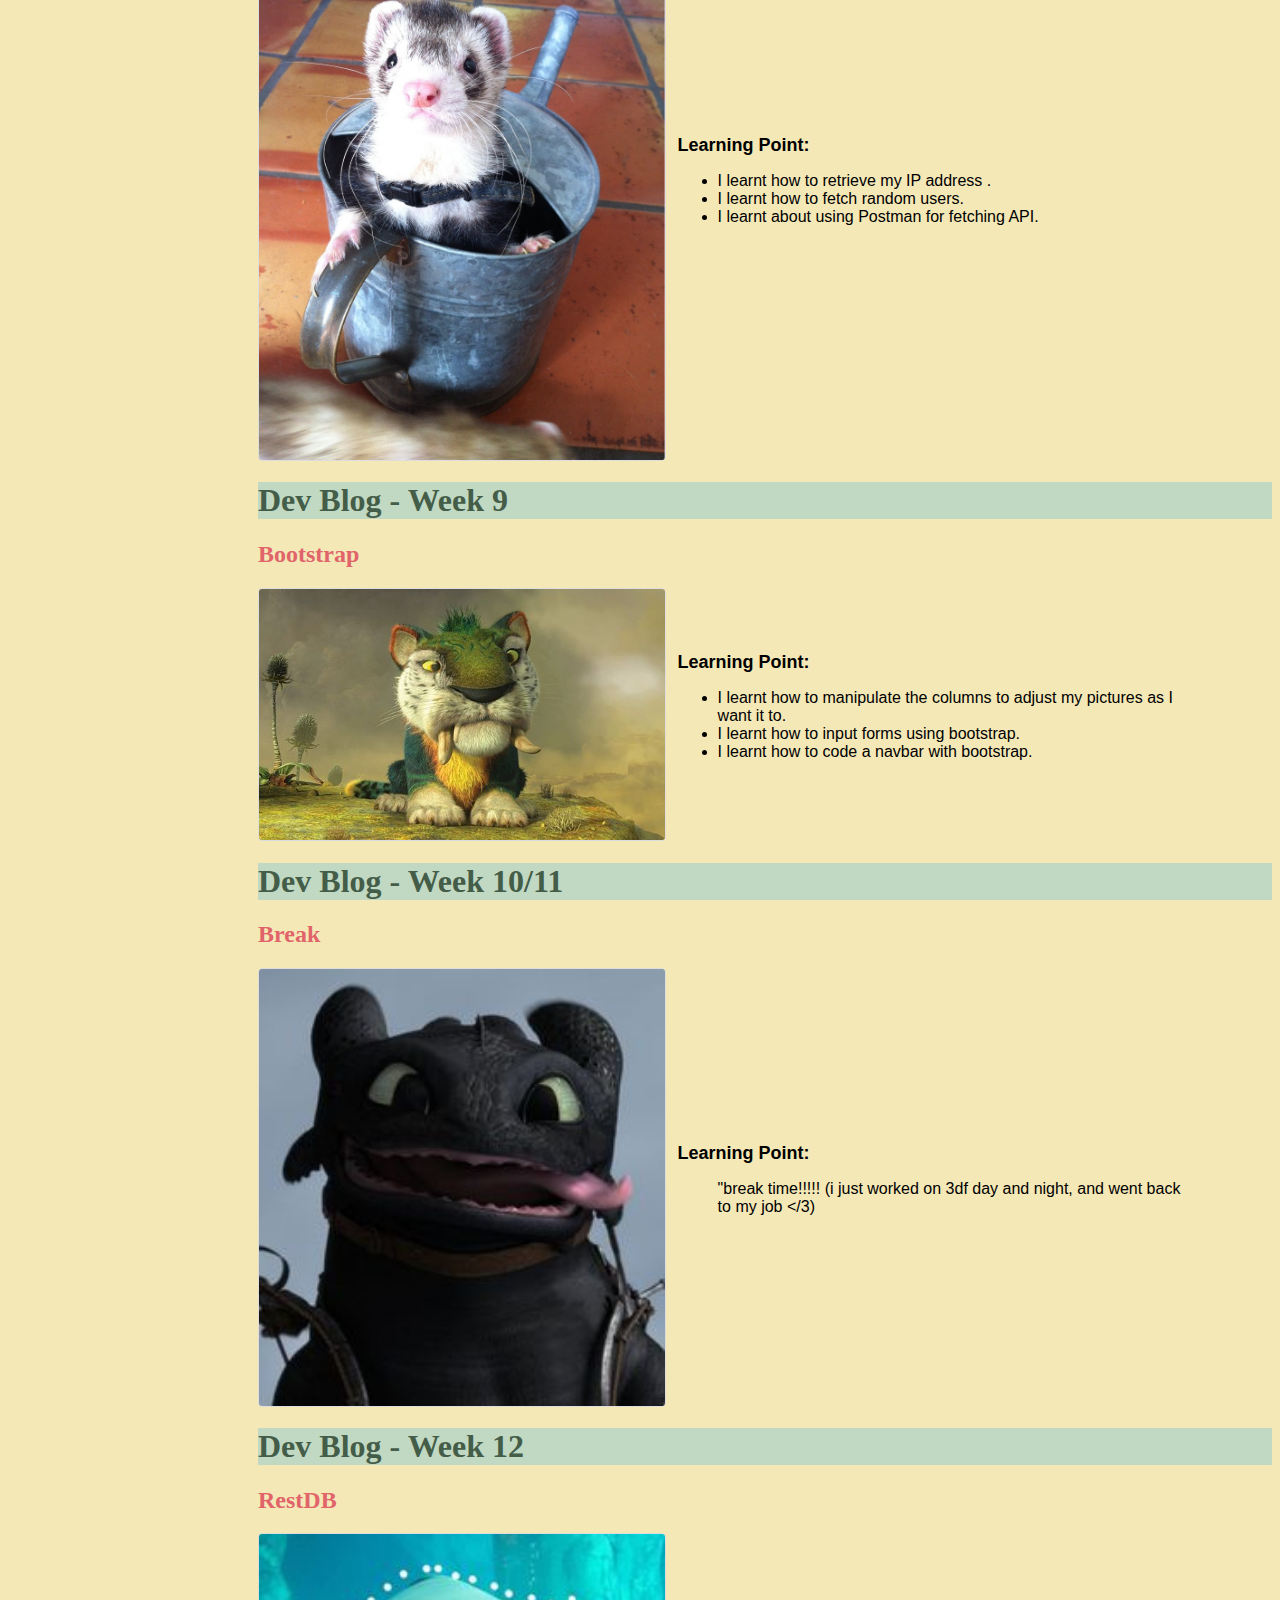
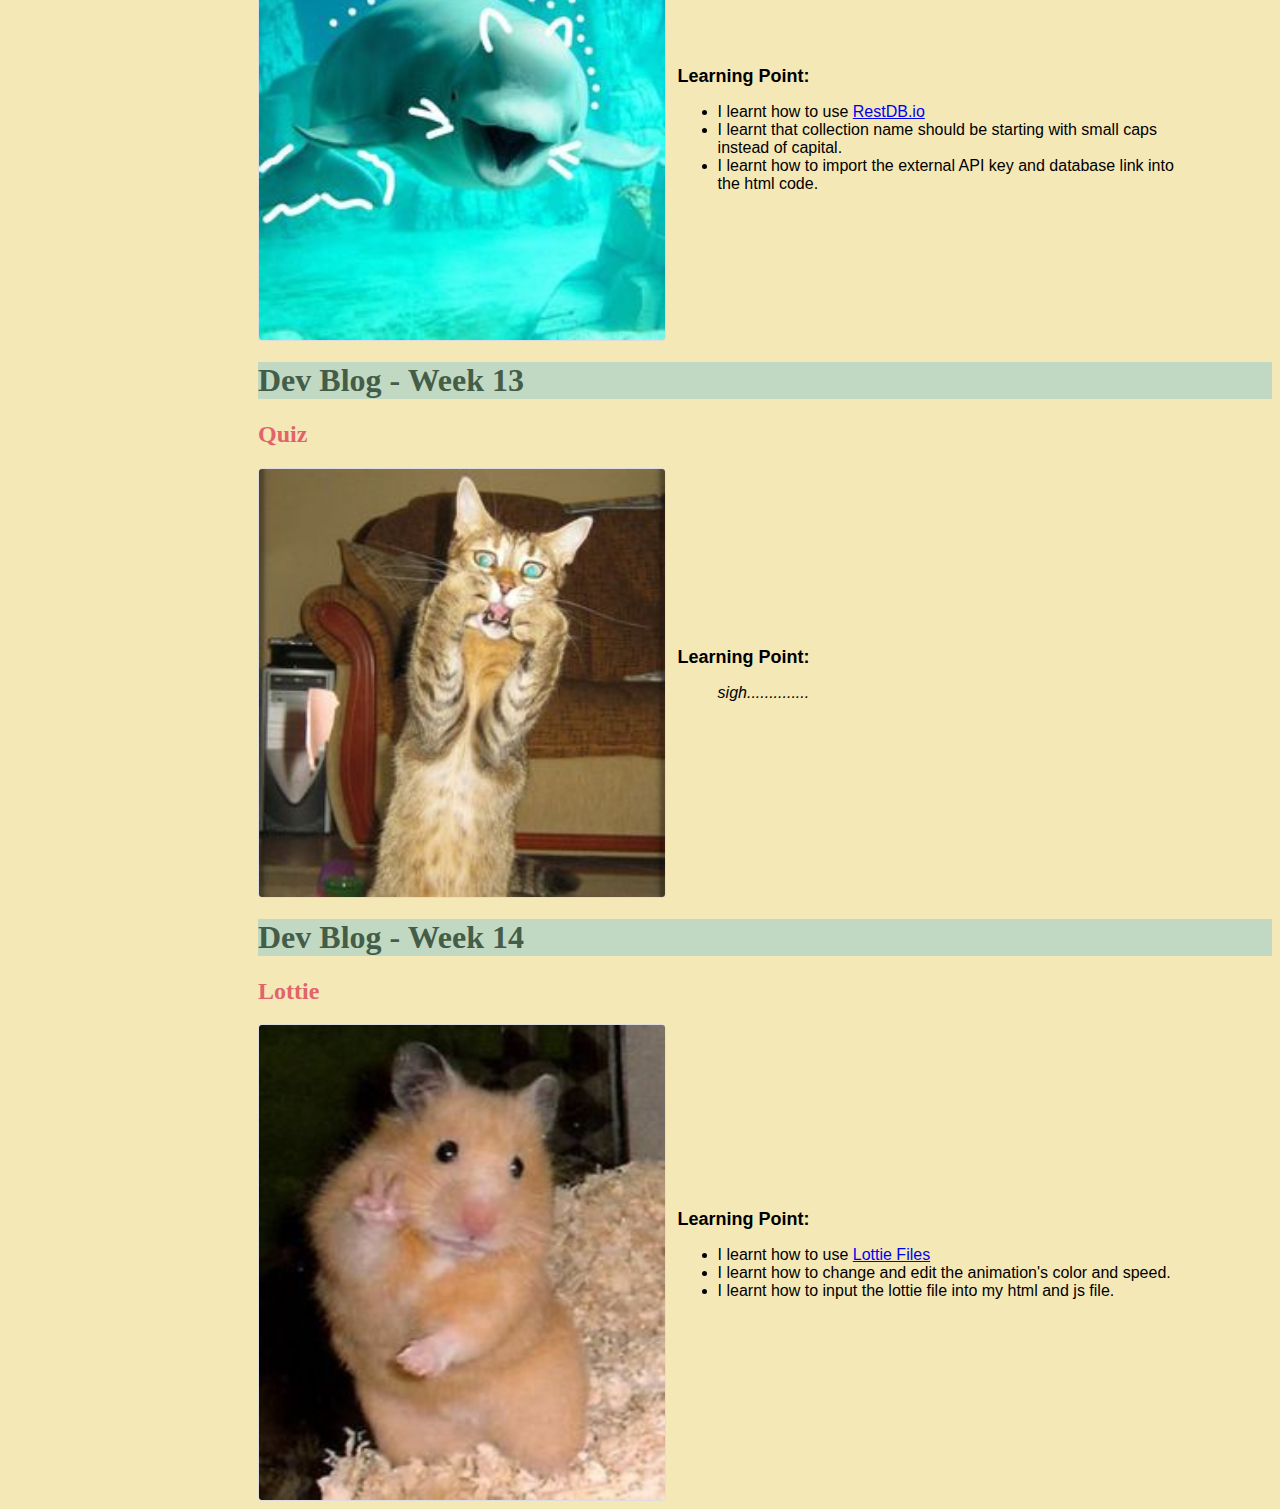
==== commit 6319e67c: "updated to the latest - week 14" ====
--- a/web-dev-blog.html
+++ b/web-dev-blog.html
@@ -19,7 +19,13 @@
                 <a href="#4">Week 4</a>
                 <a href="#5">Week 5</a>
                 <a href="#6">Week 6</a>
-                <a href="#6">Week 7</a>
+                <a href="#7">Week 7</a>
+                <a href="#8">Week 8</a>
+                <a href="#9">Week 9</a>
+                <a href="#10">Week 10/11</a>
+                <a href="#12">Week 12</a>
+                <a href="#13">Week 13</a>
+
         </nav>
         <div class="main">
             <header>Shannon's Web Dev Blog</header>
@@ -29,7 +35,7 @@
                 <h1>Dev Blog - Week 1</h1>
                 <h2>Intro To HTML</h2>
                 <div class="container">
-                    <img alt="cat shark!" width="25%" src="cat.jpg">
+                    <img alt="cat shark!" width="25%" src="media/shark.jpg">
                     <div class="content">
                         <label><font size="4px"><b>Learning Point:</b></font></label>
                         <ul>
@@ -46,7 +52,7 @@
                 <h1>Dev Blog - Week 2</h1>
                 <h2>Semantic HTML</h2>
                 <div class="container">
-                    <img alt="dog!" width="25%" src="dog.jpg">
+                    <img alt="dog!" width="25%" src="media/dog.jpg">
                     <div class="content">
                         <label><font size="4px"><b>Learning Point:</b></font></label>
                         <ul>
@@ -63,7 +69,7 @@
                 <h1 >Dev Blog - Week 3</h1>
                 <h2>HTML Forms</h2>
                 <div class="container">
-                    <img alt="cat in shark hat!" width="25%" src="sharky.jpg">
+                    <img alt="cat in shark hat!" width="25%" src="media/sharky.jpg">
                     <div class="content">
                         <label><font size="4px"><b>Learning Point:</b></font></label>
                         <ul>
@@ -80,7 +86,7 @@
                 <h1 >Dev Blog - Week 4</h1>
                 <h2>Putting It All Together</h2> 
                 <div class="container">
-                    <img alt="racoon" width="25%" src="racoon.jpg">
+                    <img alt="racoon" width="25%" src="media/racoon.jpg">
                     <div class="content">
                         <label><font size="4px"><b>Learning Point:</b></font></label>
                         <ul>
@@ -97,7 +103,7 @@
                 <h1 >Dev Blog - Week 5</h1>
                 <h2>Javascript Basic</h2>
                 <div class="container">
-                    <img alt="fox" width="25%" src="fox.jpg">
+                    <img alt="fox" width="25%" src="media/fox.jpg">
                     <div class="content">
                         <label><font size="4px"><b>Learning Point:</b></font></label>
                         <ul>
@@ -137,7 +143,7 @@
                 <h1 >Dev Blog - Week 6</h1>
                 <h2>HTML Forms</h2>
                 <div class="container">
-                    <img alt="otter!" width="25%" src="otter.jpg">
+                    <img alt="otter!" width="25%" src="media/otter.jpg">
                     <div class="content">
                         <label><font size="4px"><b>Learning Point:</b></font></label>
                         <ul>
@@ -154,7 +160,7 @@
                 <h1>Dev Blog - Week 7</h1>
                 <h2>DOM, Event, Local Storage</h2>
                 <div class="container">
-                    <img alt="rabbit!" width="25%" src="rabbit.jpg">
+                    <img alt="rabbit!" width="25%" src="media/rabbit.jpg">
                     <div class="content">
                         <label><font size="4px"><b>Learning Point:</b></font></label>
                         <ul>
@@ -165,6 +171,99 @@
                     </div>
                 </div>
             </div>
+
+            <p></p>
+            <div id="8">
+                <h1>Dev Blog - Week 8</h1>
+                <h2>Fetch jQuery</h2>
+                <div class="container">
+                    <img alt="ferret!" width="25%" src="media/ferret.jpg">
+                    <div class="content">
+                        <label><font size="4px"><b>Learning Point:</b></font></label>
+                        <ul>
+                            <li>I learnt how to retrieve my IP address .</li>
+                            <li>I learnt how to fetch random users.</li>
+                            <li>I learnt about using Postman for fetching API. </li>
+                        </ul>
+                    </div>
+                </div>
+            </div>
+            <p></p>
+            <div id="9">
+                <h1>Dev Blog - Week 9</h1>
+                <h2>Bootstrap</h2>
+                <div class="container">
+                    <img alt="sabertooth!" width="50%" src="media/sabertooth.jpg">
+                    <div class="content">
+                        <label><font size="4px"><b>Learning Point:</b></font></label>
+                        <ul>
+                            <li>I learnt how to manipulate the columns to adjust my pictures as I want it to. </li>
+                            <li>I learnt how to input forms using bootstrap. </li>
+                            <li>I learnt how to code a navbar with bootstrap.</li>
+                        </ul>
+                    </div>
+                </div>
+            </div>
+            <p></p>
+            <div id="10">
+                <h1>Dev Blog - Week 10/11</h1>
+                <h2>Break</h2>
+                <div class="container">
+                    <img alt="toothless!" width="25%" src="media/toothless.jpg">
+                    <div class="content">
+                        <label><font size="4px"><b>Learning Point:</b></font></label>
+                        <ul>
+                           "break time!!!!! (i just worked on 3df day and night, and went back to my job &lt;/3)    
+                        </ul>
+                    </div>
+                </div>
+            </div>
+            <p></p>
+            <div id="12">
+                <h1>Dev Blog - Week 12</h1>
+                <h2>RestDB</h2>
+                <div class="container">
+                    <img alt="beluga whale!" width="25%" src="media/whale.jpg">
+                    <div class="content">
+                        <label><font size="4px"><b>Learning Point:</b></font></label>
+                        <ul>
+                            <li>I learnt how to use <a href="https://restdb.io/">RestDB.io</a></li>
+                            <li>I learnt that collection name should be starting with small caps instead of capital.</li>
+                            <li>I learnt how to import the external API key and database link into the html code. </li>
+                        </ul>
+                    </div>
+                </div>
+            </div>
+            <p></p>
+            <div id="13">
+                <h1>Dev Blog - Week 13</h1>
+                <h2>Quiz</h2>
+                <div class="container">
+                    <img alt="ohno! cat" width="25%" src="media/cat.jpg">
+                    <div class="content">
+                        <label><font size="4px"><b>Learning Point:</b></font></label>
+                        <ul>
+                            <i>sigh..............</i>
+                        </ul>
+                    </div>
+                </div>
+            </div>
+            <p></p>
+            <div id="14">
+                <h1>Dev Blog - Week 14</h1>
+                <h2>Lottie</h2>
+                <div class="container">
+                    <img alt="hamster!" width="25%" src="media/hamster.jpg">
+                    <div class="content">
+                        <label><font size="4px"><b>Learning Point:</b></font></label>
+                        <ul>
+                            <li>I learnt how to use <a href="https://lottiefiles.com/">Lottie Files</a></li>
+                            <li>I learnt how to change and edit the animation's color and speed.</li>
+                            <li>I learnt how to input the lottie file into my html and js file.</li>
+                        </ul>
+                    </div>
+                </div>
+            </div>
         </div>
     </body>
 </html>